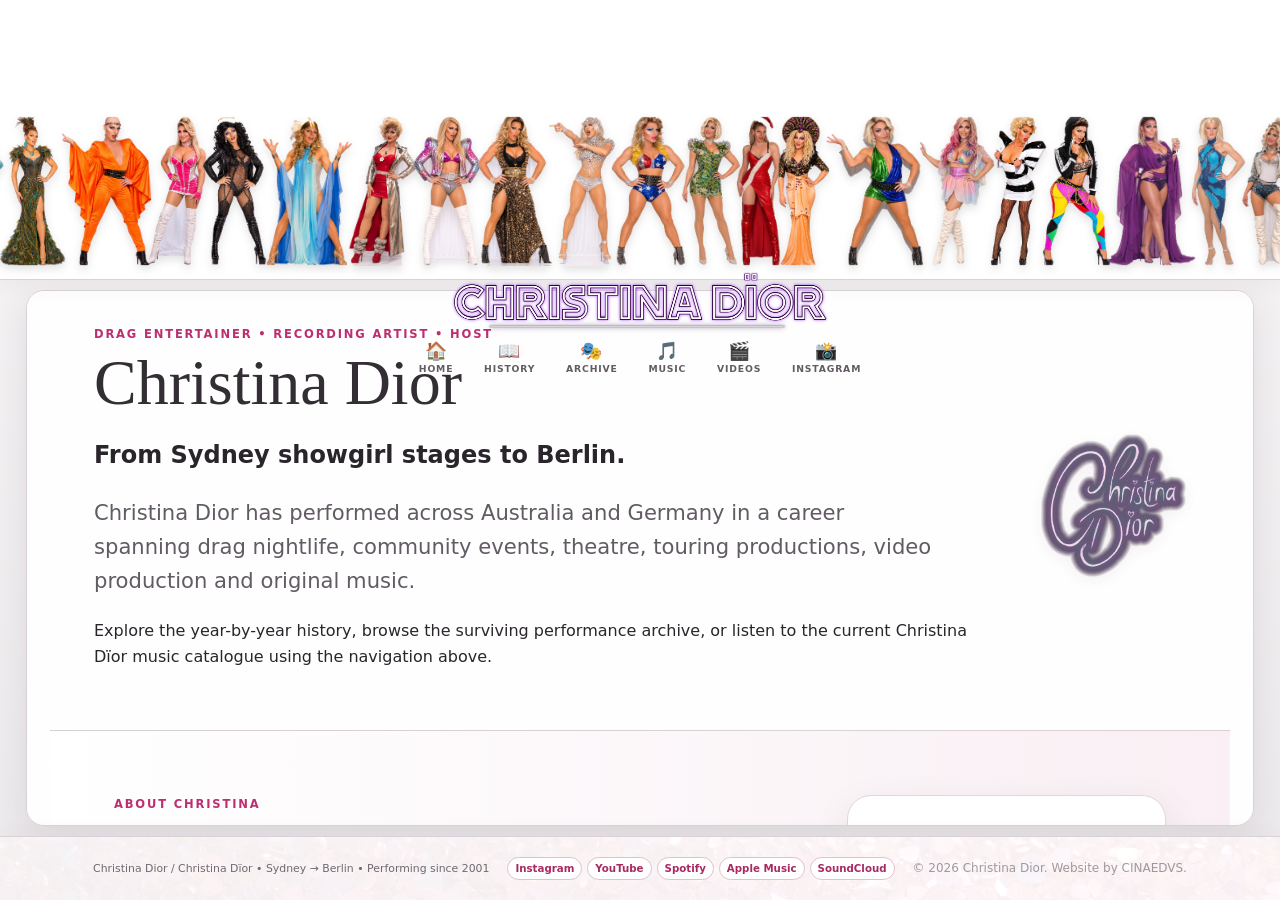
==== index.html @ a5fb3f47 "Add files via upload" ====
<!DOCTYPE html>
<html lang="en"><head><meta charset="utf-8"/><meta content="width=device-width,initial-scale=1" name="viewport"/><title>Home | Christina Dior</title><meta content="Christina Dior — Sydney drag performer, recording artist and host, now based in Berlin." name="description"/><meta content="Home | Christina Dior" property="og:title"/><meta content="Christina Dior — Sydney drag performer, recording artist and host, now based in Berlin." property="og:description"/><meta content="#f6f3f5" name="theme-color"/><link href="assets/css/style.css" rel="stylesheet"/><script defer="" src="assets/js/site.js"></script></head><body><header class="site-header stage-header"><div class="stage-curtain"><div class="lineup-track"><img alt="Christina Dior full-body look 01" class="lineup-person-img" loading="eager" src="assets/img/lineup/christina-22.png"/><img alt="Christina Dior full-body look 02" class="lineup-person-img" loading="eager" src="assets/img/lineup/christina-12.png"/><img alt="Christina Dior full-body look 03" class="lineup-person-img" loading="eager" src="assets/img/lineup/christina-20.png"/><img alt="Christina Dior full-body look 04" class="lineup-person-img" loading="eager" src="assets/img/lineup/christina-28.png"/><img alt="Christina Dior full-body look 05" class="lineup-person-img" loading="eager" src="assets/img/lineup/christina-26.png"/><img alt="Christina Dior full-body look 06" class="lineup-person-img" loading="eager" src="assets/img/lineup/christina-03.png"/><img alt="Christina Dior full-body look 07" class="lineup-person-img" loading="eager" src="assets/img/lineup/christina-30.png"/><img alt="Christina Dior full-body look 08" class="lineup-person-img" loading="eager" src="assets/img/lineup/christina-14.png"/><img alt="Christina Dior full-body look 09" class="lineup-person-img" loading="eager" src="assets/img/lineup/christina-21.png"/><img alt="Christina Dior full-body look 10" class="lineup-person-img" loading="eager" src="assets/img/lineup/christina-08.png"/><img alt="Christina Dior full-body look 11" class="lineup-person-img" loading="eager" src="assets/img/lineup/christina-32.png"/><img alt="Christina Dior full-body look 12" class="lineup-person-img" loading="eager" src="assets/img/lineup/christina-07.png"/><img alt="Christina Dior full-body look 13" class="lineup-person-img" loading="eager" src="assets/img/lineup/christina-17.png"/><img alt="Christina Dior full-body look 14" class="lineup-person-img" loading="eager" src="assets/img/lineup/christina-05.png"/><img alt="Christina Dior full-body look 15" class="lineup-person-img" loading="eager" src="assets/img/lineup/christina-24.png"/><img alt="Christina Dior full-body look 16" class="lineup-person-img" loading="eager" src="assets/img/lineup/christina-27.png"/><img alt="Christina Dior full-body look 17" class="lineup-person-img" loading="eager" src="assets/img/lineup/christina-01.png"/><img alt="Christina Dior full-body look 18" class="lineup-person-img" loading="eager" src="assets/img/lineup/christina-31.png"/><img alt="Christina Dior full-body look 19" class="lineup-person-img" loading="eager" src="assets/img/lineup/christina-25.png"/><img alt="Christina Dior full-body look 20" class="lineup-person-img" loading="eager" src="assets/img/lineup/christina-09.png"/><img alt="Christina Dior full-body look 21" class="lineup-person-img" loading="eager" src="assets/img/lineup/christina-15.png"/><img alt="Christina Dior full-body look 22" class="lineup-person-img" loading="eager" src="assets/img/lineup/christina-29.png"/><img alt="Christina Dior full-body look 23" class="lineup-person-img" loading="eager" src="assets/img/lineup/christina-04.png"/><img alt="Christina Dior full-body look 24" class="lineup-person-img" loading="eager" src="assets/img/lineup/christina-16.png"/><img alt="Christina Dior full-body look 25" class="lineup-person-img" loading="eager" src="assets/img/lineup/christina-23.png"/><img alt="Christina Dior full-body look 26" class="lineup-person-img" loading="eager" src="assets/img/lineup/christina-13.png"/><img alt="Christina Dior full-body look 27" class="lineup-person-img" loading="eager" src="assets/img/lineup/christina-02.png"/><img alt="Christina Dior full-body look 28" class="lineup-person-img" loading="eager" src="assets/img/lineup/christina-06.png"/><img alt="Christina Dior full-body look 29" class="lineup-person-img" loading="eager" src="assets/img/lineup/christina-18.png"/><img alt="Christina Dior full-body look 30" class="lineup-person-img" loading="eager" src="assets/img/lineup/christina-19.png"/><img alt="Christina Dior full-body look 31" class="lineup-person-img" loading="eager" src="assets/img/lineup/christina-10.png"/><img alt="Christina Dior full-body look 32" class="lineup-person-img" loading="eager" src="assets/img/lineup/christina-11.png"/></div><div class="stage-overlay"><a class="brand" href="index.html"><img alt="Christina Dïor" src="assets/img/logo.png"/></a><nav><a href="index.html">Home</a><a href="history.html">History</a><a href="performance.html">Archive</a><a href="music.html">Music</a><a href="videos.html">Videos</a><a href="https://www.instagram.com/misschristinadior/" rel="noopener" target="_blank">Instagram</a></nav></div></div></header><main>

<section class="hero-copy"><div class="home-intro"><p class="eyebrow">Drag entertainer • recording artist • host</p><h1 class="visually-hidden">Christina Dior</h1><h2>From Sydney showgirl stages to Berlin.</h2><p class="lede">Christina Dior has performed across Australia and Germany in a career spanning drag nightlife, community events, theatre, touring productions, video production and original music.</p><p>Explore the year-by-year history, browse the surviving performance archive, or listen to the current Christina Dïor music catalogue using the navigation above.</p></div><img alt="Christina Dior signature" class="signature-side" src="assets/img/signature.png"/></section>

<section class="about-slab"><div><p class="eyebrow">About Christina</p><h2>Performance, glamour and pop.</h2><p>Hailing from Australia, Christina moved to Europe in 2019 and brought her showgirl spirit to Berlin in 2022. Inspired by her drag mothers Tora Hymen and Farren Heit and by performers including Wyness Mongrel-Bitch and Vanity Faire, Christina’s work blends new-millennium drag with classic showgirl glamour.</p><p>Her performances centre on dance and pop, theatrical edits, comedy and celebration — increasingly including original songs written and produced under the Christina Dïor name.</p></div><div class="contact-card"><h3>Contact</h3><p>For performance enquiries, collaborations or archive questions, contact Christina through Instagram.</p><a class="btn" href="https://www.instagram.com/misschristinadior/" target="_blank">Message on Instagram</a></div></section>
</main><footer><div class="footer-signature"><img alt="Christina Dior signature" src="assets/img/signature.png"/></div><p>Christina Dior / Christina Dïor • Sydney → Berlin • Performing since 2001</p><div class="socials"><a href="https://www.instagram.com/misschristinadior/" target="_blank">Instagram</a><a href="https://www.youtube.com/@misschristinadior" target="_blank">YouTube</a><a href="https://open.spotify.com/artist/7vL5UuL1DToOBcyfrEnHmO" target="_blank">Spotify</a><a href="https://music.apple.com/us/artist/christina-d%C3%AFor/1755499898" target="_blank">Apple Music</a><a href="https://soundcloud.com/christina-dior-234378743" target="_blank">SoundCloud</a></div><p class="fine">© 2026 Christina Dior. Website by CINAEDVS.</p></footer></body></html>
---- assets/css/style.css ----
:root{--pink:#e63d88;--pink2:#f7c9dd;--ink:#29252b;--muted:#746e76;--line:#d7d1d6;--silver:#d9d9dc;--paper:#fff;--soft:#f7f4f6;--shadow:0 14px 40px rgba(43,27,38,.09)}*{box-sizing:border-box}html{scroll-behavior:smooth}body{margin:0;color:var(--ink);background:linear-gradient(180deg,#fff 0,#fbf9fa 55%,#f5f2f4 100%);font-family:Inter,ui-sans-serif,system-ui,-apple-system,"Segoe UI",Arial,sans-serif;line-height:1.6}.site-header{position:sticky;top:0;z-index:1000;height:78px;display:flex;align-items:center;padding:8px clamp(18px,4vw,60px);background:rgba(255,255,255,.94);backdrop-filter:blur(14px);border-bottom:1px solid rgba(120,110,118,.2);box-shadow:0 8px 26px rgba(70,50,66,.04)}.brand{display:block;width:min(310px,32vw);margin-right:auto}.brand img{display:block;width:100%;height:58px;object-fit:contain;object-position:left center}.site-header nav{display:flex;gap:6px}.site-header nav a{color:#4d4550;text-decoration:none;font-size:.84rem;text-transform:uppercase;letter-spacing:.08em;padding:10px 12px;border-radius:999px}.site-header nav a:hover{background:#f6eaf0;color:#b21f62}.nav-toggle{display:none;border:0;background:transparent;font-size:1.5rem}main{min-height:70vh}.lineup-hero{background:#f6f3f5;border-bottom:1px solid var(--line);overflow:hidden}.curtain{height:clamp(340px,39vw,560px);position:relative;background:repeating-linear-gradient(90deg,#fff 0,#fff 35px,#f5f3f4 36px,#fcfbfc 70px);box-shadow:inset 0 -65px 80px rgba(184,179,183,.25)}.curtain:after{content:"";position:absolute;left:0;right:0;bottom:0;height:72px;background:linear-gradient(#e9e6e8,#fbfbfb 42%,#d7d4d6 43%,#fafafa 45%,#e4e1e3);border-top:1px solid #c9c5c8}.lineup-track{height:100%;display:flex;align-items:flex-end;justify-content:center;gap:clamp(4px,1vw,15px);padding:20px 2vw 42px;position:relative;z-index:2}.placeholder{border:1.5px dashed #ba9dad;background:linear-gradient(135deg,rgba(255,255,255,.9),rgba(244,233,239,.82));color:#7c6270;display:grid;place-items:center;text-align:center;min-height:180px;padding:20px;border-radius:16px;box-shadow:inset 0 0 0 6px rgba(255,255,255,.38)}.placeholder span{display:block;font-size:.66rem;font-weight:800;letter-spacing:.13em;color:#c63478}.placeholder small{max-width:210px;line-height:1.35}.lineup-person{width:clamp(88px,9vw,148px);height:82%;border-radius:70px 70px 10px 10px;background:rgba(246,239,243,.82);padding:8px}.hero-copy{max-width:1250px;margin:0 auto;padding:clamp(50px,7vw,100px) clamp(24px,5vw,70px);display:grid;grid-template-columns:minmax(0,1.5fr) minmax(220px,.55fr);gap:50px;align-items:center;position:relative}.eyebrow{text-transform:uppercase;letter-spacing:.16em;color:#bd2e70;font-weight:800;font-size:.72rem;margin:0 0 10px}.hero-copy h1,.page-hero h1{font-family:Georgia,"Times New Roman",serif;font-size:clamp(3.2rem,7vw,7rem);line-height:.92;margin:0 0 24px;font-weight:500;color:#332d34}.lede{font-size:clamp(1.05rem,1.7vw,1.32rem);color:#625b64;max-width:850px}.signature-side{width:100%;filter:drop-shadow(0 8px 18px rgba(93,33,73,.12));opacity:.88}.actions{display:flex;flex-wrap:wrap;gap:12px;margin-top:28px}.btn{display:inline-block;background:linear-gradient(135deg,#cf2f73,#ee69a3);color:#fff;text-decoration:none;padding:12px 20px;border-radius:999px;font-weight:800;box-shadow:0 9px 25px rgba(207,47,115,.22)}.btn.secondary{background:#fff;color:#9d285e;border:1px solid #e8b7cd;box-shadow:none}.feature-grid,.release-grid,.video-grid{max-width:1250px;margin:0 auto;padding:0 clamp(24px,5vw,70px) 80px;display:grid;grid-template-columns:repeat(3,1fr);gap:22px}.card,.release-card,.video-card,.album-feature,.archive-note,.contact-card{background:rgba(255,255,255,.86);border:1px solid #ded8dd;border-radius:24px;box-shadow:var(--shadow)}.card{padding:22px}.card h2,.about-slab h2,.archive-section h2,.video-card h2,.album-feature h2{font-family:Georgia,serif;font-weight:500;font-size:2rem;margin:.2em 0}.card a,.text-link,.video-card a{color:#b52b68;font-weight:800;text-decoration:none}.cover,.archive-image{width:100%;aspect-ratio:1/1;object-fit:cover;border-radius:16px;margin:8px 0 12px}.about-slab{max-width:1180px;margin:10px auto 100px;padding:clamp(30px,5vw,65px);display:grid;grid-template-columns:1.5fr .7fr;gap:50px;border-top:1px solid var(--line);border-bottom:1px solid var(--line);background:linear-gradient(90deg,#fff,#f9eff4)}.contact-card{padding:28px;background:#fff}.page-hero{max-width:1250px;margin:0 auto;padding:70px clamp(24px,5vw,70px) 50px;border-bottom:1px solid var(--line)}.archive-note{max-width:1110px;margin:30px auto;padding:22px 28px;color:#625a62;background:#fff}.timeline-year{max-width:1110px;margin:0 auto;display:grid;grid-template-columns:130px 1fr;border-bottom:1px solid var(--line);padding:45px 0}.year-label{font-family:Georgia,serif;font-size:2.3rem;color:#bd2e70;padding-left:15px}.year-content{display:grid;grid-template-columns:1.35fr .65fr;gap:38px;padding-right:15px}.year-content ul{list-style:none;margin:0;padding:0}.year-content li{padding:0 0 20px;margin:0 0 20px;border-bottom:1px dashed #e2dce0}.year-content li:last-child{border:0}.year-content strong{display:block;font-size:1.05rem}.year-content span{color:#635d64}.timeline-media{margin:0;align-self:start}.timeline-media img,.poster-card img,.gallery-item img{width:100%;display:block;object-fit:cover;border-radius:16px}.timeline-media img{max-height:390px;object-fit:contain;background:#f6f2f4}.timeline-media figcaption,.gallery-item figcaption{font-size:.78rem;color:#746d74;margin-top:7px}.archive-section{max-width:1250px;margin:0 auto;padding:45px clamp(24px,5vw,70px)}.section-heading{display:flex;justify-content:space-between;gap:20px;align-items:end;margin-bottom:22px}.search{min-width:300px;border:1px solid #d7c8d0;border-radius:999px;padding:12px 16px;font:inherit;background:#fff}.chip-row{display:flex;flex-wrap:wrap;gap:7px;margin-top:12px}.chip-row span{padding:6px 10px;background:#f7e8ef;border:1px solid #e7c7d6;border-radius:999px;font-size:.8rem}.song-list{border-top:1px solid var(--line)}.song-item{border-bottom:1px solid var(--line)}.song-item summary{cursor:pointer;list-style:none;display:flex;justify-content:space-between;padding:16px 8px}.song-item summary::-webkit-details-marker{display:none}.song-item summary strong{display:block}.song-item summary small{display:block;color:#847983}.song-detail{padding:0 8px 20px;color:#605861}.mini-placeholder{border:1px dashed #d9adbf;border-radius:10px;padding:10px 12px;color:#99647c;background:#fff7fa;font-size:.85rem}.poster-grid{display:grid;grid-template-columns:repeat(4,1fr);gap:16px}.poster-card{background:#fff;border:1px solid var(--line);border-radius:18px;overflow:hidden;box-shadow:0 6px 22px rgba(60,40,54,.06)}.poster-card img{aspect-ratio:3/4;object-fit:cover;border-radius:0;background:#eee}.poster-card div{padding:12px}.poster-card strong,.poster-card small{display:block}.poster-card small{color:#756d75}.muted{color:#807780}.socials{display:flex;flex-wrap:wrap;gap:8px}.socials a{color:#a92963;text-decoration:none;border:1px solid #e2bfd0;background:#fff;padding:7px 11px;border-radius:999px;font-weight:700}.socials.large{margin-top:25px}.album-feature{max-width:1110px;margin:35px auto 55px;padding:24px;display:grid;grid-template-columns:320px 1fr;gap:35px;align-items:center}.album-feature img{width:100%;border-radius:18px}.release-grid{grid-template-columns:repeat(4,1fr)}.release-card{overflow:hidden}.release-card>img,.release-card>.placeholder{width:100%;aspect-ratio:1/1;border-radius:0;object-fit:cover;min-height:0}.release-card div:last-child{padding:15px}.release-card h3{margin:.2em 0 .5em;font-size:1.08rem}.feature-video{max-width:1110px;margin:35px auto 55px;padding:24px;display:grid;grid-template-columns:1.4fr .6fr;gap:35px;align-items:center}.video-frame{aspect-ratio:16/9}.video-frame iframe{width:100%;height:100%;border:0;border-radius:18px}.video-grid{grid-template-columns:repeat(2,1fr)}.video-card{overflow:hidden}.video-card .placeholder{border-radius:0;min-height:260px}.video-card>div:last-child{padding:22px}.filter-row{max-width:1110px;margin:35px auto 20px;display:flex;gap:8px;flex-wrap:wrap;padding:0 20px}.filter-row button{border:1px solid #dbced5;background:#fff;padding:8px 12px;border-radius:999px}.filter-row .active{background:#cf3879;color:#fff;border-color:#cf3879}.gallery-grid{max-width:1250px;margin:0 auto 80px;padding:0 clamp(24px,5vw,70px);columns:4 250px;column-gap:16px}.gallery-item{break-inside:avoid;margin:0 0 16px;border-radius:18px;overflow:hidden;background:#fff;border:1px solid var(--line);padding:8px;min-height:0}.gallery-item.placeholder{min-height:220px;display:inline-grid;width:100%}footer{position:relative;margin-top:60px;padding:70px 30px 35px;text-align:center;background:linear-gradient(180deg,#f8f1f5,#eee9ed);border-top:1px solid #dad2d7;overflow:hidden}footer:before{content:"";position:absolute;inset:0;background:url('../img/glitter.jpg') center/cover;opacity:.07}.footer-signature{position:relative;z-index:2}.footer-signature img{width:min(360px,70vw)}footer p,footer .socials{position:relative;z-index:2;justify-content:center}.fine{font-size:.75rem;color:#827982}.archive-image{object-position:center top}
@media(max-width:900px){.site-header{height:auto;min-height:70px;flex-wrap:wrap}.brand{width:260px}.nav-toggle{display:block}.site-header nav{display:none;flex-basis:100%;flex-direction:column;padding:8px 0 12px}.site-header.open nav{display:flex}.site-header nav a{padding:8px}.lineup-track{justify-content:flex-start;width:max-content}.lineup-person{width:110px}.hero-copy,.about-slab,.year-content,.album-feature,.feature-video{grid-template-columns:1fr}.signature-side{width:260px}.feature-grid,.release-grid{grid-template-columns:repeat(2,1fr)}.timeline-year{grid-template-columns:1fr;padding:34px 20px}.year-label{padding:0 0 18px}.year-content{padding:0}.poster-grid{grid-template-columns:repeat(2,1fr)}.section-heading{align-items:stretch;flex-direction:column}.search{min-width:0;width:100%}}
@media(max-width:600px){.brand{width:220px}.feature-grid,.release-grid,.video-grid{grid-template-columns:1fr}.poster-grid{grid-template-columns:1fr 1fr}.lineup-person{width:95px}.curtain{height:380px}.hero-copy h1,.page-hero h1{font-size:3.2rem}.gallery-grid{columns:2 140px}.poster-card div{padding:8px}.poster-card strong{font-size:.8rem}.poster-card small{font-size:.7rem}}

/* Full-body Christina lineup */
.lineup-hero{position:relative;overflow:hidden}
.lineup-track{width:max-content;min-width:100%;justify-content:flex-start;gap:0;padding:12px 28px 38px;will-change:transform;animation:christina-lineup-drift 110s linear infinite alternate}
.lineup-person-img{display:block;height:96%;width:auto;max-width:none;object-fit:contain;object-position:center bottom;margin-left:-18px;filter:drop-shadow(0 10px 9px rgba(48,34,43,.16));user-select:none;-webkit-user-drag:none}
.lineup-person-img:first-child{margin-left:0}
.lineup-track:hover{animation-play-state:paused}
@keyframes christina-lineup-drift{from{transform:translateX(0)}to{transform:translateX(calc(-100% + 100vw))}}
@media(max-width:900px){.lineup-hero{overflow-x:auto;scrollbar-width:thin}.lineup-track{animation:none;padding-left:16px;padding-right:16px}.lineup-person-img{height:94%;margin-left:-12px}}

/* ===== Compact framed layout — Nov 2026 revision ===== */
html,body{height:100%}
body{min-height:100vh;overflow:hidden;display:flex;flex-direction:column;background:linear-gradient(180deg,#f7f5f6 0,#ece9ec 100%)}
.site-header{position:relative;top:auto;z-index:1000;height:auto;min-height:128px;flex:0 0 auto;display:flex;flex-direction:column;justify-content:center;align-items:center;padding:10px 18px 8px;background:rgba(255,255,255,.97);border-bottom:1px solid #d8d2d6;box-shadow:0 5px 20px rgba(65,45,58,.05)}
.brand{display:block;width:min(500px,58vw);margin:0 auto 5px}
.brand img{width:100%;height:64px;object-fit:contain;object-position:center}
.site-header nav{display:flex;justify-content:center;align-items:flex-start;gap:clamp(13px,2.4vw,34px);width:100%;margin:0 auto}
.site-header nav a{position:relative;display:flex;flex-direction:column;align-items:center;gap:1px;padding:0;color:#625b63;background:transparent!important;border-radius:0;text-decoration:none;font-size:.58rem;line-height:1.05;text-transform:uppercase;letter-spacing:.09em;font-weight:700;white-space:nowrap}
.site-header nav a::before{font-size:1.12rem;line-height:1.25;filter:saturate(.82)}
.site-header nav a:nth-child(1)::before{content:"🏠"}.site-header nav a:nth-child(2)::before{content:"📖"}.site-header nav a:nth-child(3)::before{content:"🎭"}.site-header nav a:nth-child(4)::before{content:"🎵"}.site-header nav a:nth-child(5)::before{content:"🎬"}.site-header nav a:nth-child(6)::before{content:"📸"}
.site-header nav a:hover{color:#ba2e6f}
.nav-toggle{display:none!important}

main{min-height:0;flex:1 1 auto;overflow-y:auto;overflow-x:hidden;width:min(1500px,96vw);margin:10px auto;background:rgba(255,255,255,.96);border:1px solid #d8d3d7;border-radius:18px;box-shadow:0 9px 32px rgba(61,43,55,.10);scrollbar-color:#d99ab8 #f4eff2;scrollbar-width:thin}
main::-webkit-scrollbar{width:9px}main::-webkit-scrollbar-track{background:#f4eff2;border-radius:9px}main::-webkit-scrollbar-thumb{background:#d99ab8;border-radius:9px}

/* Three-slice curtain: fixed edges, repeatable middle. */
.lineup-hero{height:182px;min-height:182px;background:#faf8f9;border-bottom:1px solid #d8d3d7;overflow:hidden}
.curtain{height:182px;position:relative;background:url('../img/curtain-middle.jpg') repeat-x center top;background-size:auto 100%;box-shadow:none;overflow:hidden}
.curtain::before,.curtain::after{content:"";position:absolute;top:0;bottom:0;width:26%;max-width:390px;min-width:180px;z-index:1;pointer-events:none;background-repeat:no-repeat;background-size:100% 100%}
.curtain::before{left:0;background-image:url('../img/curtain-left.jpg');background-position:left top}
.curtain::after{right:0;background-image:url('../img/curtain-right.jpg');background-position:right top}
.lineup-track{height:100%;width:max-content;min-width:100%;display:flex;align-items:flex-end;justify-content:flex-start;gap:1px;padding:4px 22px 5px;position:relative;z-index:2;animation:christina-lineup-drift 125s linear infinite alternate}
.lineup-person-img{display:block;height:150px;width:auto;max-width:none;object-fit:contain;object-position:center bottom;margin-left:-6px;filter:drop-shadow(0 4px 4px rgba(48,34,43,.14));user-select:none;-webkit-user-drag:none}
.lineup-person-img:first-child{margin-left:0}
.lineup-track:hover{animation-play-state:paused}
@keyframes christina-lineup-drift{from{transform:translateX(0)}to{transform:translateX(calc(-100% + 100vw - 80px))}}

/* Content is deliberately compact inside the single scrolling panel. */
.hero-copy{max-width:1220px;padding:34px clamp(24px,5vw,65px);grid-template-columns:minmax(0,1.6fr) minmax(180px,.45fr);gap:34px}
.hero-copy h1,.page-hero h1{font-size:clamp(2.8rem,5vw,5.4rem)}
.page-hero{padding:40px clamp(24px,5vw,65px) 30px}
.feature-grid,.release-grid,.video-grid{padding-bottom:45px}
.about-slab{margin-bottom:45px}

footer{flex:0 0 auto;min-height:64px;width:100%;margin:0;padding:7px clamp(16px,3vw,40px);display:flex;align-items:center;justify-content:center;gap:18px;flex-wrap:wrap;background:#fff;border-top:1px solid #d8d2d6;box-shadow:0 -4px 18px rgba(65,45,58,.04);font-size:.68rem;line-height:1.2;color:#6f6870}
footer .footer-signature{display:none}footer p{margin:0}.socials{gap:5px}.socials a{padding:4px 7px;font-size:.64rem}.fine{opacity:.75}

@media(max-width:900px){
  .site-header{min-height:112px;padding-top:8px}.brand{width:min(410px,76vw)}.brand img{height:54px}.site-header nav{gap:clamp(8px,2.5vw,18px);overflow-x:auto;justify-content:flex-start;padding:0 8px 3px}.site-header nav a{font-size:.52rem;min-width:50px}.site-header nav a::before{font-size:1rem}
  main{width:96vw;margin:7px auto;border-radius:14px}.lineup-hero,.curtain{height:156px;min-height:156px}.lineup-person-img{height:128px;margin-left:-5px}.lineup-track{animation:none;overflow:visible;padding-left:10px;padding-right:10px}
  footer{min-height:56px;gap:8px;padding:5px 10px}.socials a{font-size:.58rem;padding:3px 5px}
}
@media(max-width:600px){
  .site-header{min-height:105px}.brand{width:82vw}.brand img{height:50px}.site-header nav{gap:7px}.site-header nav a{font-size:.47rem;letter-spacing:.04em;min-width:47px}
  .lineup-hero,.curtain{height:142px;min-height:142px}.lineup-person-img{height:116px}
  .hero-copy{padding:28px 20px}.hero-copy h1,.page-hero h1{font-size:2.7rem}
  footer>p:first-of-type{display:none}.fine{font-size:.56rem}
}


/* ===== Feedback revision: compact signature, accordion history, real YouTube index ===== */
.signature-side{width:145px!important;max-width:145px!important;justify-self:end;align-self:center;opacity:.72;filter:drop-shadow(0 4px 8px rgba(93,33,73,.10))}
.hero-copy{grid-template-columns:minmax(0,1fr) 155px!important}
.compact-hero{padding-top:28px!important;padding-bottom:24px!important}
.compact-hero h1{font-size:clamp(2.5rem,4vw,4.4rem)!important;margin-bottom:12px!important}
.compact-hero .lede{font-size:1rem!important;max-width:900px}

.history-accordion{max-width:1120px;margin:18px auto 48px;padding:0 22px}
.history-year{border:1px solid #d9d3d7;border-radius:12px;background:#fff;margin:8px 0;overflow:hidden;box-shadow:0 3px 12px rgba(55,38,49,.045)}
.history-year summary{list-style:none;cursor:pointer;display:flex;align-items:baseline;gap:18px;padding:13px 18px;background:linear-gradient(90deg,#fff,#fbf6f9);border-left:3px solid #d33c7c}
.history-year summary::-webkit-details-marker{display:none}.history-year summary:after{content:"＋";margin-left:auto;color:#c33473;font-size:1rem}.history-year[open] summary:after{content:"−"}
.history-year summary span{font:500 1.55rem/1 Georgia,"Times New Roman",serif;color:#b32968;min-width:88px}.history-year summary small{font-size:.76rem;color:#7b737a;text-transform:uppercase;letter-spacing:.08em}
.history-body{display:grid;grid-template-columns:minmax(0,1fr) 230px;gap:24px;padding:18px 20px 22px;border-top:1px solid #eee8ec}.history-body p{margin:0 0 10px}.history-body p:last-child{margin-bottom:0}.history-image{width:100%;max-height:220px;object-fit:contain;border-radius:10px;background:#f8f5f7}.history-image img{width:100%;max-height:190px;object-fit:contain;border-radius:9px}.history-image figcaption{font-size:.68rem;color:#807780;margin-top:4px}.history-body .placeholder{min-height:145px}.video-mini{aspect-ratio:16/9;width:100%}.video-mini iframe{width:100%;height:100%;border:0;border-radius:10px}

.youtube-feed{max-width:1080px;margin:22px auto;padding:0 24px;display:grid;grid-template-columns:minmax(0,1.5fr) minmax(220px,.5fr);gap:24px;align-items:center}.yt-player{aspect-ratio:16/9}.yt-player iframe{width:100%;height:100%;border:0;border-radius:12px}.yt-feed-copy h2,.video-credit h2{font:500 1.8rem/1.1 Georgia,"Times New Roman",serif;margin:.2em 0 .5em}
.yt-sections{max-width:1080px;margin:20px auto 50px;padding:0 24px}.yt-section{border-top:1px solid #ddd6da}.yt-section:last-child{border-bottom:1px solid #ddd6da}.yt-section summary{cursor:pointer;list-style:none;padding:12px 4px;font-weight:800;color:#4e474e}.yt-section summary::-webkit-details-marker{display:none}.yt-section summary small{font-weight:500;color:#8a8188;margin-left:8px}.yt-list{display:grid;grid-template-columns:repeat(2,minmax(0,1fr));gap:4px 16px;padding:0 4px 14px}.yt-item{display:flex;align-items:center;gap:8px;text-decoration:none;color:#5d555c;padding:7px 8px;border-radius:8px;font-size:.82rem;background:#fbf8fa}.yt-item:hover{background:#f5e7ee;color:#a82c61}.yt-item span{color:#d03176;font-size:.65rem}.yt-item b{font-weight:600}.video-credit{max-width:1080px;margin:0 auto 48px;padding:20px 24px;display:grid;grid-template-columns:300px 1fr;gap:24px;align-items:center;border-top:1px solid #ddd6da}
.redirect-card{min-height:100vh;display:grid;place-content:center;text-align:center;padding:30px;background:#faf7f9}.redirect-card h1{font-family:Georgia,serif;font-weight:500}

@media(max-width:800px){.signature-side{width:110px!important}.hero-copy{grid-template-columns:1fr!important}.signature-side{justify-self:start}.history-body,.youtube-feed,.video-credit{grid-template-columns:1fr}.history-image{max-width:330px}.yt-list{grid-template-columns:1fr}.history-year summary{gap:10px}.history-year summary span{min-width:70px;font-size:1.35rem}.history-year summary small{font-size:.68rem}}
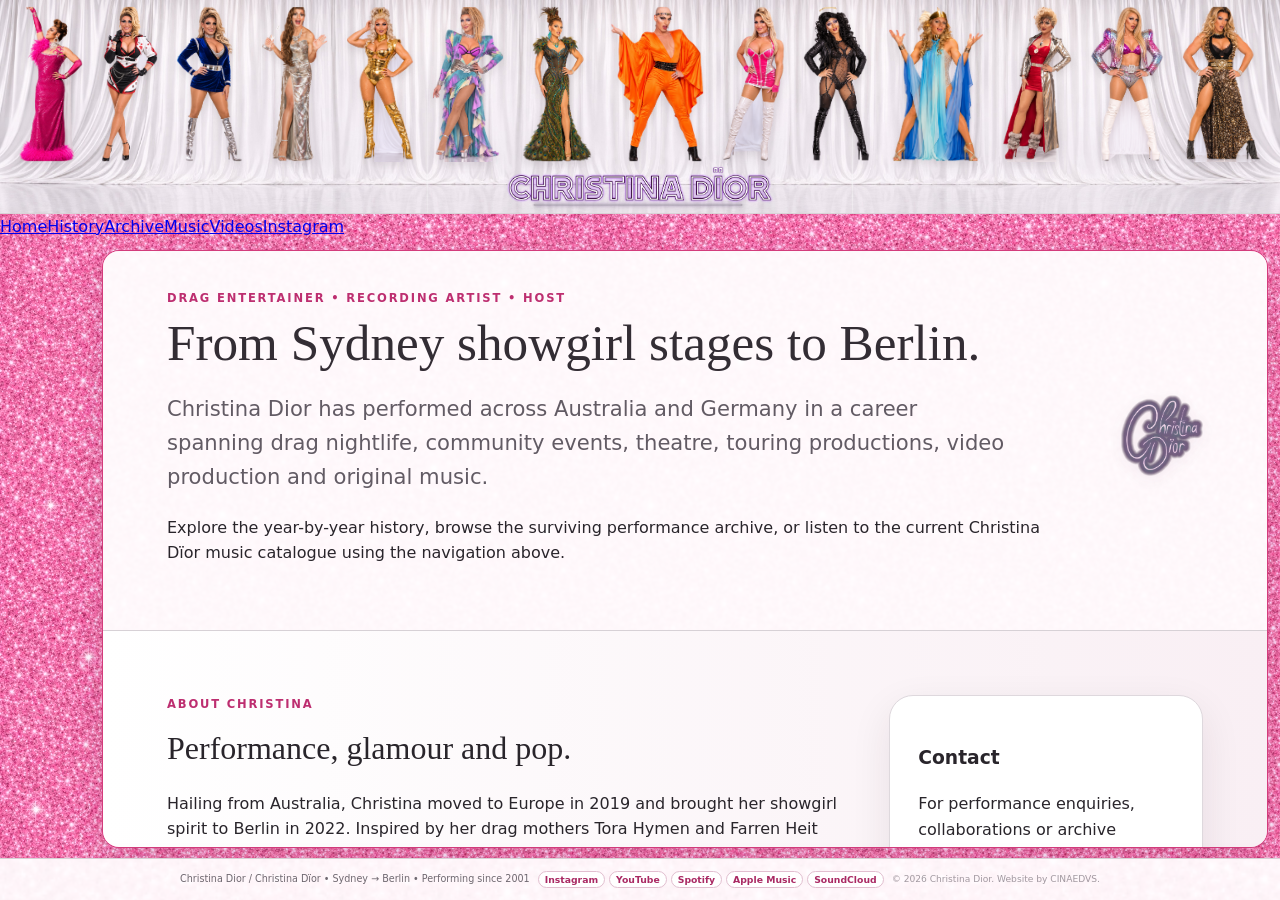
==== commit 2b148bed: "Add files via upload" ====
--- a/index.html
+++ b/index.html
@@ -1,5 +1,5 @@
 <!DOCTYPE html>
-<html lang="en"><head><meta charset="utf-8"/><meta content="width=device-width,initial-scale=1" name="viewport"/><title>Home | Christina Dior</title><meta content="Christina Dior — Sydney drag performer, recording artist and host, now based in Berlin." name="description"/><meta content="Home | Christina Dior" property="og:title"/><meta content="Christina Dior — Sydney drag performer, recording artist and host, now based in Berlin." property="og:description"/><meta content="#f6f3f5" name="theme-color"/><link href="assets/css/style.css" rel="stylesheet"/><script defer="" src="assets/js/site.js"></script></head><body><header class="site-header stage-header"><div class="stage-curtain"><div class="lineup-track"><img alt="Christina Dior full-body look 01" class="lineup-person-img" loading="eager" src="assets/img/lineup/christina-22.png"/><img alt="Christina Dior full-body look 02" class="lineup-person-img" loading="eager" src="assets/img/lineup/christina-12.png"/><img alt="Christina Dior full-body look 03" class="lineup-person-img" loading="eager" src="assets/img/lineup/christina-20.png"/><img alt="Christina Dior full-body look 04" class="lineup-person-img" loading="eager" src="assets/img/lineup/christina-28.png"/><img alt="Christina Dior full-body look 05" class="lineup-person-img" loading="eager" src="assets/img/lineup/christina-26.png"/><img alt="Christina Dior full-body look 06" class="lineup-person-img" loading="eager" src="assets/img/lineup/christina-03.png"/><img alt="Christina Dior full-body look 07" class="lineup-person-img" loading="eager" src="assets/img/lineup/christina-30.png"/><img alt="Christina Dior full-body look 08" class="lineup-person-img" loading="eager" src="assets/img/lineup/christina-14.png"/><img alt="Christina Dior full-body look 09" class="lineup-person-img" loading="eager" src="assets/img/lineup/christina-21.png"/><img alt="Christina Dior full-body look 10" class="lineup-person-img" loading="eager" src="assets/img/lineup/christina-08.png"/><img alt="Christina Dior full-body look 11" class="lineup-person-img" loading="eager" src="assets/img/lineup/christina-32.png"/><img alt="Christina Dior full-body look 12" class="lineup-person-img" loading="eager" src="assets/img/lineup/christina-07.png"/><img alt="Christina Dior full-body look 13" class="lineup-person-img" loading="eager" src="assets/img/lineup/christina-17.png"/><img alt="Christina Dior full-body look 14" class="lineup-person-img" loading="eager" src="assets/img/lineup/christina-05.png"/><img alt="Christina Dior full-body look 15" class="lineup-person-img" loading="eager" src="assets/img/lineup/christina-24.png"/><img alt="Christina Dior full-body look 16" class="lineup-person-img" loading="eager" src="assets/img/lineup/christina-27.png"/><img alt="Christina Dior full-body look 17" class="lineup-person-img" loading="eager" src="assets/img/lineup/christina-01.png"/><img alt="Christina Dior full-body look 18" class="lineup-person-img" loading="eager" src="assets/img/lineup/christina-31.png"/><img alt="Christina Dior full-body look 19" class="lineup-person-img" loading="eager" src="assets/img/lineup/christina-25.png"/><img alt="Christina Dior full-body look 20" class="lineup-person-img" loading="eager" src="assets/img/lineup/christina-09.png"/><img alt="Christina Dior full-body look 21" class="lineup-person-img" loading="eager" src="assets/img/lineup/christina-15.png"/><img alt="Christina Dior full-body look 22" class="lineup-person-img" loading="eager" src="assets/img/lineup/christina-29.png"/><img alt="Christina Dior full-body look 23" class="lineup-person-img" loading="eager" src="assets/img/lineup/christina-04.png"/><img alt="Christina Dior full-body look 24" class="lineup-person-img" loading="eager" src="assets/img/lineup/christina-16.png"/><img alt="Christina Dior full-body look 25" class="lineup-person-img" loading="eager" src="assets/img/lineup/christina-23.png"/><img alt="Christina Dior full-body look 26" class="lineup-person-img" loading="eager" src="assets/img/lineup/christina-13.png"/><img alt="Christina Dior full-body look 27" class="lineup-person-img" loading="eager" src="assets/img/lineup/christina-02.png"/><img alt="Christina Dior full-body look 28" class="lineup-person-img" loading="eager" src="assets/img/lineup/christina-06.png"/><img alt="Christina Dior full-body look 29" class="lineup-person-img" loading="eager" src="assets/img/lineup/christina-18.png"/><img alt="Christina Dior full-body look 30" class="lineup-person-img" loading="eager" src="assets/img/lineup/christina-19.png"/><img alt="Christina Dior full-body look 31" class="lineup-person-img" loading="eager" src="assets/img/lineup/christina-10.png"/><img alt="Christina Dior full-body look 32" class="lineup-person-img" loading="eager" src="assets/img/lineup/christina-11.png"/></div><div class="stage-overlay"><a class="brand" href="index.html"><img alt="Christina Dïor" src="assets/img/logo.png"/></a><nav><a href="index.html">Home</a><a href="history.html">History</a><a href="performance.html">Archive</a><a href="music.html">Music</a><a href="videos.html">Videos</a><a href="https://www.instagram.com/misschristinadior/" rel="noopener" target="_blank">Instagram</a></nav></div></div></header><main>
+<html lang="en"><head><meta charset="utf-8"/><meta content="width=device-width,initial-scale=1" name="viewport"/><title>Home | Christina Dior</title><meta content="Christina Dior — Sydney drag performer, recording artist and host, now based in Berlin." name="description"/><meta content="Home | Christina Dior" property="og:title"/><meta content="Christina Dior — Sydney drag performer, recording artist and host, now based in Berlin." property="og:description"/><meta content="#f6f3f5" name="theme-color"/><link href="assets/css/style.css" rel="stylesheet"/><script defer="" src="assets/js/site.js"></script></head><body><header class="site-header stage-header"><div class="stage-curtain"><div class="lineup-track"><img alt="Christina Dior full-body look 01" class="lineup-person-img" loading="eager" src="assets/img/lineup/christina-22.png"/><img alt="Christina Dior full-body look 02" class="lineup-person-img" loading="eager" src="assets/img/lineup/christina-12.png"/><img alt="Christina Dior full-body look 03" class="lineup-person-img" loading="eager" src="assets/img/lineup/christina-20.png"/><img alt="Christina Dior full-body look 04" class="lineup-person-img" loading="eager" src="assets/img/lineup/christina-28.png"/><img alt="Christina Dior full-body look 05" class="lineup-person-img" loading="eager" src="assets/img/lineup/christina-26.png"/><img alt="Christina Dior full-body look 06" class="lineup-person-img" loading="eager" src="assets/img/lineup/christina-03.png"/><img alt="Christina Dior full-body look 07" class="lineup-person-img" loading="eager" src="assets/img/lineup/christina-30.png"/><img alt="Christina Dior full-body look 08" class="lineup-person-img" loading="eager" src="assets/img/lineup/christina-14.png"/><img alt="Christina Dior full-body look 09" class="lineup-person-img" loading="eager" src="assets/img/lineup/christina-21.png"/><img alt="Christina Dior full-body look 10" class="lineup-person-img" loading="eager" src="assets/img/lineup/christina-08.png"/><img alt="Christina Dior full-body look 11" class="lineup-person-img" loading="eager" src="assets/img/lineup/christina-32.png"/><img alt="Christina Dior full-body look 12" class="lineup-person-img" loading="eager" src="assets/img/lineup/christina-07.png"/><img alt="Christina Dior full-body look 13" class="lineup-person-img" loading="eager" src="assets/img/lineup/christina-17.png"/><img alt="Christina Dior full-body look 14" class="lineup-person-img" loading="eager" src="assets/img/lineup/christina-05.png"/><img alt="Christina Dior full-body look 15" class="lineup-person-img" loading="eager" src="assets/img/lineup/christina-24.png"/><img alt="Christina Dior full-body look 16" class="lineup-person-img" loading="eager" src="assets/img/lineup/christina-27.png"/><img alt="Christina Dior full-body look 17" class="lineup-person-img" loading="eager" src="assets/img/lineup/christina-01.png"/><img alt="Christina Dior full-body look 18" class="lineup-person-img" loading="eager" src="assets/img/lineup/christina-31.png"/><img alt="Christina Dior full-body look 19" class="lineup-person-img" loading="eager" src="assets/img/lineup/christina-25.png"/><img alt="Christina Dior full-body look 20" class="lineup-person-img" loading="eager" src="assets/img/lineup/christina-09.png"/><img alt="Christina Dior full-body look 21" class="lineup-person-img" loading="eager" src="assets/img/lineup/christina-15.png"/><img alt="Christina Dior full-body look 22" class="lineup-person-img" loading="eager" src="assets/img/lineup/christina-29.png"/><img alt="Christina Dior full-body look 23" class="lineup-person-img" loading="eager" src="assets/img/lineup/christina-04.png"/><img alt="Christina Dior full-body look 24" class="lineup-person-img" loading="eager" src="assets/img/lineup/christina-16.png"/><img alt="Christina Dior full-body look 25" class="lineup-person-img" loading="eager" src="assets/img/lineup/christina-23.png"/><img alt="Christina Dior full-body look 26" class="lineup-person-img" loading="eager" src="assets/img/lineup/christina-13.png"/><img alt="Christina Dior full-body look 27" class="lineup-person-img" loading="eager" src="assets/img/lineup/christina-02.png"/><img alt="Christina Dior full-body look 28" class="lineup-person-img" loading="eager" src="assets/img/lineup/christina-06.png"/><img alt="Christina Dior full-body look 29" class="lineup-person-img" loading="eager" src="assets/img/lineup/christina-18.png"/><img alt="Christina Dior full-body look 30" class="lineup-person-img" loading="eager" src="assets/img/lineup/christina-19.png"/><img alt="Christina Dior full-body look 31" class="lineup-person-img" loading="eager" src="assets/img/lineup/christina-10.png"/><img alt="Christina Dior full-body look 32" class="lineup-person-img" loading="eager" src="assets/img/lineup/christina-11.png"/></div><a class="brand" href="index.html"><img alt="Christina Dïor" src="assets/img/logo.png"/></a></div></header><nav class="side-nav"><a href="index.html">Home</a><a href="history.html">History</a><a href="performance.html">Archive</a><a href="music.html">Music</a><a href="videos.html">Videos</a><a href="https://www.instagram.com/misschristinadior/" rel="noopener" target="_blank">Instagram</a></nav><main>
 
 <section class="hero-copy"><div class="home-intro"><p class="eyebrow">Drag entertainer • recording artist • host</p><h1 class="visually-hidden">Christina Dior</h1><h2>From Sydney showgirl stages to Berlin.</h2><p class="lede">Christina Dior has performed across Australia and Germany in a career spanning drag nightlife, community events, theatre, touring productions, video production and original music.</p><p>Explore the year-by-year history, browse the surviving performance archive, or listen to the current Christina Dïor music catalogue using the navigation above.</p></div><img alt="Christina Dior signature" class="signature-side" src="assets/img/signature.png"/></section>
 
--- a/assets/css/style.css
+++ b/assets/css/style.css
@@ -82,3 +82,486 @@
 .redirect-card{min-height:100vh;display:grid;place-content:center;text-align:center;padding:30px;background:#faf7f9}.redirect-card h1{font-family:Georgia,serif;font-weight:500}
 
 @media(max-width:800px){.signature-side{width:110px!important}.hero-copy{grid-template-columns:1fr!important}.signature-side{justify-self:start}.history-body,.youtube-feed,.video-credit{grid-template-columns:1fr}.history-image{max-width:330px}.yt-list{grid-template-columns:1fr}.history-year summary{gap:10px}.history-year summary span{min-width:70px;font-size:1.35rem}.history-year summary small{font-size:.68rem}}
+
+/* ===== Nov 8 feedback patch ===== */
+.visually-hidden{position:absolute!important;width:1px!important;height:1px!important;padding:0!important;margin:-1px!important;overflow:hidden!important;clip:rect(0,0,0,0)!important;white-space:nowrap!important;border:0!important}
+
+/* One fixed stage panel: three-piece curtain + lineup + logo/nav. */
+.stage-header{height:248px!important;min-height:248px!important;padding:0!important;display:block!important;background:#fff!important;border-bottom:1px solid #d8d2d6!important;overflow:hidden!important;position:relative!important}
+.stage-curtain{position:relative;width:100%;height:100%;overflow:hidden;background-color:#faf9fa;
+background-image:url('../img/curtain-left.jpg'),url('../img/curtain-right.jpg'),url('../img/curtain-middle.jpg');
+background-position:left top,right top,left top;
+background-size:auto 100%,auto 100%,auto 100%;
+background-repeat:no-repeat,no-repeat,repeat-x}
+.stage-header .lineup-track{position:absolute;inset:0;z-index:1;height:100%;display:flex;align-items:flex-end;gap:15px;padding:26px 30px 67px;width:max-content;min-width:100%;animation:christina-lineup-drift 130s linear infinite alternate}
+.stage-header .lineup-person-img{height:150px;width:auto;max-width:none;margin:0!important;object-fit:contain;object-position:center bottom;filter:drop-shadow(0 3px 4px rgba(48,34,43,.12))}
+.stage-header .brand{position:absolute!important;z-index:5;left:50%;bottom:31px;transform:translateX(-50%);width:min(350px,45vw)!important;margin:0!important}
+.stage-header .brand img{height:48px!important;width:100%;object-fit:contain;object-position:center}
+.stage-header nav{position:absolute!important;z-index:6;left:50%;bottom:6px;transform:translateX(-50%);display:flex!important;justify-content:center!important;align-items:flex-start!important;gap:clamp(13px,2.2vw,28px)!important;width:auto!important;margin:0!important;padding:0!important;overflow:visible!important}
+.stage-header nav a{font-size:.50rem!important;min-width:46px!important;padding:0!important;gap:0!important;text-shadow:0 1px 4px rgba(255,255,255,.95)}
+.stage-header nav a::before{font-size:.95rem!important;line-height:1.12!important}
+@keyframes christina-lineup-drift{from{transform:translateX(0)}to{transform:translateX(calc(-100% + 100vw - 40px))}}
+
+/* Remove the old separate curtain block if an older page still contains it. */
+.lineup-hero{display:none!important}
+
+/* Home: no duplicate navigation cards. */
+.home-intro h2{font:500 clamp(2rem,4vw,4rem)/1.02 Georgia,"Times New Roman",serif;margin:.15em 0 .45em;color:#332d34}
+.hero-copy{grid-template-columns:minmax(0,1fr) 95px!important;padding-top:38px!important;padding-bottom:38px!important}
+.signature-side{width:82px!important;max-width:82px!important;opacity:.68!important}
+.actions,.feature-grid{display:none!important}
+
+/* Year-by-year accordion. */
+.history-accordion{max-width:1120px;margin:18px auto 38px;padding:0 22px}
+.history-year{margin:7px 0}
+.history-year summary span{min-width:82px}
+.history-body{grid-template-columns:1fr!important;gap:18px!important}
+.history-body.has-visual{grid-template-columns:minmax(0,1fr) 270px!important}
+.history-copy p{margin-top:0}
+.history-placeholder{font-style:italic;color:#8b8289}
+.year-references{display:flex;flex-wrap:wrap;gap:7px;margin-top:14px;padding-top:12px;border-top:1px dashed #e2dce0}
+.year-references>span{font-size:.68rem;text-transform:uppercase;letter-spacing:.1em;color:#8b7e86;font-weight:800;width:100%}
+.year-references a{font-size:.76rem;text-decoration:none;color:#a72c62;border:1px solid #e5c4d3;border-radius:999px;padding:5px 9px;background:#fff}
+.history-feature-stack{display:grid;gap:10px}
+.award-badge{display:grid;grid-template-columns:auto 1fr;gap:2px 10px;align-items:center;text-decoration:none;color:#51474e;border:1px solid #dfc4d0;border-radius:13px;padding:13px;background:linear-gradient(135deg,#fff,#fbf0f5)}
+.award-badge>span{font-size:1.8rem;grid-row:1/3}.award-badge strong{font-family:Georgia,serif;color:#a92760}.award-badge small{color:#827680}
+.press-clipping{display:flex;flex-direction:column;gap:4px;text-decoration:none;color:#342e33;border:1px solid #d9d2d6;border-radius:13px;padding:14px;background:#fff;box-shadow:0 5px 15px rgba(55,38,49,.06)}
+.press-clipping .press-masthead{font-weight:900;letter-spacing:.08em;color:#c02e70;font-size:.8rem}.press-clipping strong{font-family:Georgia,serif;font-size:1.05rem;line-height:1.22}.press-clipping small{color:#81777e}.press-clipping em{font-size:.72rem;color:#a72c62;font-style:normal;font-weight:700;margin-top:4px}
+.history-visual{margin:0;min-height:0}.history-visual img{width:100%;max-height:230px;object-fit:contain;border-radius:10px;background:#f8f5f7}.history-visual figcaption{font-size:.68rem;color:#807780;margin-top:5px}.history-visual.placeholder{min-height:150px}
+.press-image img{border:1px solid #ddd6da}
+.history-special{max-width:1120px;margin:8px auto 48px;padding:28px 22px;border-top:1px solid #ddd6da}.history-special h2{font:500 2rem/1.1 Georgia,serif;margin:.15em 0 .35em}.charity-grid{display:grid;grid-template-columns:repeat(2,minmax(0,1fr));gap:12px;margin-top:18px}.charity-grid article{padding:16px;border:1px solid #ded7db;border-radius:13px;background:#fff}.charity-grid strong,.charity-grid span{display:block}.charity-grid span{font-size:.84rem;color:#70676d;margin-top:5px}
+
+/* Repertoire is now a compact list, not 50 identical accordions. */
+.song-grid{display:grid;grid-template-columns:repeat(3,minmax(0,1fr));gap:8px 12px}
+.song-grid .song-item{border:1px solid #e0d9dd;border-radius:10px;padding:10px 12px;background:#fff;min-width:0}
+.song-grid .song-item strong,.song-grid .song-item small,.song-grid .song-item span{display:block}
+.song-grid .song-item strong{font-size:.88rem;line-height:1.2}.song-grid .song-item small{font-size:.72rem;color:#837980;margin-top:2px}.song-grid .song-item span{font-size:.66rem;color:#ae356b;margin-top:5px}
+
+/* Video page: no unreliable embedded upload playlist. */
+.youtube-channel-card{max-width:1080px;margin:22px auto;padding:0 24px}.youtube-channel-card>a{display:grid;grid-template-columns:auto 1fr auto;gap:18px;align-items:center;text-decoration:none;color:#3d363b;border:1px solid #ddd5da;border-radius:15px;background:linear-gradient(135deg,#fff,#fbf2f6);padding:18px 22px}.youtube-play{display:grid;place-items:center;width:52px;height:52px;border-radius:50%;background:#e23278;color:#fff;font-size:1.2rem;padding-left:3px}.youtube-channel-card h2{font:500 1.8rem/1.1 Georgia,serif;margin:.1em 0}.youtube-channel-card p{margin:.25em 0;color:#70676d}.youtube-channel-card>b{font-size:.78rem;color:#a72c62;white-space:nowrap}.compact-credit{grid-template-columns:1fr!important;padding-top:18px!important}
+
+/* Music: distinguish verified public releases from production-archive projects. */
+.music-group{max-width:1250px;margin:0 auto 48px}.music-group-heading{padding:0 clamp(24px,5vw,70px) 16px}.music-group-heading h2{font:500 2rem/1.1 Georgia,serif;margin:.15em 0 .35em}.music-group .release-grid{padding-bottom:0}.archive-projects{padding-top:28px;border-top:1px solid #ddd6da}.archive-projects .release-card{background:#fbf8fa}
+
+@media(max-width:900px){
+.stage-header{height:220px!important;min-height:220px!important}.stage-header .lineup-track{padding:24px 16px 63px;gap:11px;animation:none}.stage-header .lineup-person-img{height:132px}.stage-header .brand{width:min(330px,65vw)!important}.stage-header nav{gap:8px!important;max-width:96vw;overflow-x:auto!important}.stage-header nav a{font-size:.46rem!important;min-width:43px!important}
+.history-body.has-visual{grid-template-columns:1fr!important}.history-body.has-visual>div:last-child{max-width:360px}.song-grid{grid-template-columns:repeat(2,minmax(0,1fr))}.charity-grid{grid-template-columns:1fr}.youtube-channel-card>a{grid-template-columns:auto 1fr}.youtube-channel-card>b{grid-column:2}
+}
+@media(max-width:600px){
+.stage-header{height:205px!important;min-height:205px!important}.stage-header .lineup-track{padding:20px 10px 58px;gap:9px}.stage-header .lineup-person-img{height:120px}.stage-header .brand{bottom:29px;width:72vw!important}.stage-header .brand img{height:43px!important}.stage-header nav{bottom:5px!important}.song-grid{grid-template-columns:1fr 1fr}.song-grid .song-item{padding:9px}.youtube-channel-card>a{grid-template-columns:1fr;text-align:center}.youtube-play{margin:auto}.youtube-channel-card>b{grid-column:auto}.hero-copy{grid-template-columns:1fr!important}.signature-side{justify-self:start!important}
+}
+
+/* ===== Header overlay hard-fix — Nov 8 =====
+   Explicit 3-piece curtain + moving lineup + logo/nav overlay.
+   This block intentionally overrides earlier header experiments. */
+.stage-header{
+  position:relative!important;
+  display:block!important;
+  width:100%!important;
+  height:310px!important;
+  min-height:310px!important;
+  padding:0!important;
+  margin:0!important;
+  overflow:hidden!important;
+  background:#fff!important;
+  border:0!important;
+  border-bottom:1px solid #d9d3d7!important;
+  box-shadow:none!important;
+}
+.stage-header .stage-curtain{
+  position:absolute!important;
+  inset:0!important;
+  display:block!important;
+  width:100%!important;
+  height:100%!important;
+  overflow:hidden!important;
+  background-color:#fbfafb!important;
+  background-image:url('../img/curtain-middle.jpg')!important;
+  background-repeat:repeat-x!important;
+  background-position:center center!important;
+  background-size:auto 100%!important;
+}
+.stage-header .stage-curtain::before,
+.stage-header .stage-curtain::after{
+  content:"";
+  position:absolute;
+  top:0;
+  bottom:0;
+  z-index:1;
+  width:clamp(145px,18vw,310px);
+  pointer-events:none;
+  background-repeat:no-repeat;
+  background-position:center center;
+  background-size:auto 100%;
+}
+.stage-header .stage-curtain::before{
+  left:0;
+  background-image:url('../img/curtain-left.jpg');
+  background-position:left center;
+}
+.stage-header .stage-curtain::after{
+  right:0;
+  background-image:url('../img/curtain-right.jpg');
+  background-position:right center;
+}
+.stage-header .lineup-track{
+  position:absolute!important;
+  z-index:2!important;
+  left:0!important;
+  top:0!important;
+  bottom:auto!important;
+  width:max-content!important;
+  min-width:100%!important;
+  height:100%!important;
+  display:flex!important;
+  align-items:flex-end!important;
+  justify-content:flex-start!important;
+  gap:18px!important;
+  padding:54px 32px 56px!important;
+  margin:0!important;
+  animation:christina-lineup-drift 145s linear infinite alternate!important;
+  will-change:transform;
+}
+.stage-header .lineup-person-img{
+  flex:0 0 auto!important;
+  display:block!important;
+  height:168px!important;
+  width:auto!important;
+  max-width:none!important;
+  margin:0!important;
+  object-fit:contain!important;
+  object-position:center bottom!important;
+  filter:drop-shadow(0 4px 4px rgba(48,34,43,.12))!important;
+}
+.stage-header .stage-overlay{
+  position:absolute!important;
+  z-index:10!important;
+  left:50%!important;
+  bottom:7px!important;
+  transform:translateX(-50%)!important;
+  display:flex!important;
+  flex-direction:column!important;
+  align-items:center!important;
+  justify-content:flex-end!important;
+  width:min(760px,94vw)!important;
+  pointer-events:none;
+}
+.stage-header .stage-overlay .brand,
+.stage-header .stage-overlay nav,
+.stage-header .stage-overlay nav a{pointer-events:auto}
+.stage-header .stage-overlay .brand{
+  position:static!important;
+  display:block!important;
+  width:min(410px,48vw)!important;
+  margin:0 0 2px!important;
+  transform:none!important;
+}
+.stage-header .stage-overlay .brand img{
+  display:block!important;
+  width:100%!important;
+  height:54px!important;
+  object-fit:contain!important;
+  object-position:center!important;
+}
+.stage-header .stage-overlay nav{
+  position:static!important;
+  transform:none!important;
+  display:flex!important;
+  justify-content:center!important;
+  align-items:flex-start!important;
+  gap:clamp(13px,2.1vw,27px)!important;
+  width:auto!important;
+  margin:0!important;
+  padding:0!important;
+  overflow:visible!important;
+}
+.stage-header .stage-overlay nav a{
+  display:flex!important;
+  flex-direction:column!important;
+  align-items:center!important;
+  justify-content:flex-start!important;
+  min-width:48px!important;
+  padding:0!important;
+  margin:0!important;
+  color:#514a51!important;
+  background:transparent!important;
+  border:0!important;
+  border-radius:0!important;
+  font-size:.49rem!important;
+  font-weight:800!important;
+  line-height:1.05!important;
+  letter-spacing:.07em!important;
+  text-transform:uppercase!important;
+  text-decoration:none!important;
+  text-shadow:0 1px 3px rgba(255,255,255,1),0 0 8px rgba(255,255,255,.95)!important;
+}
+.stage-header .stage-overlay nav a::before{
+  font-size:.95rem!important;
+  line-height:1.05!important;
+  margin-bottom:1px!important;
+}
+@keyframes christina-lineup-drift{
+  from{transform:translateX(0)}
+  to{transform:translateX(calc(-100% + 100vw - 24px))}
+}
+@media (prefers-reduced-motion:reduce){
+  .stage-header .lineup-track{animation:none!important}
+}
+@media(max-width:900px){
+  .stage-header{height:270px!important;min-height:270px!important}
+  .stage-header .lineup-track{gap:14px!important;padding:48px 18px 54px!important;animation:none!important;overflow:visible!important}
+  .stage-header .lineup-person-img{height:145px!important}
+  .stage-header .stage-overlay .brand{width:min(360px,68vw)!important}
+  .stage-header .stage-overlay .brand img{height:48px!important}
+  .stage-header .stage-overlay nav{gap:9px!important;max-width:96vw!important;overflow-x:auto!important;padding:0 4px!important}
+  .stage-header .stage-overlay nav a{font-size:.45rem!important;min-width:43px!important}
+}
+@media(max-width:600px){
+  .stage-header{height:245px!important;min-height:245px!important}
+  .stage-header .lineup-track{gap:11px!important;padding:44px 12px 51px!important}
+  .stage-header .lineup-person-img{height:130px!important}
+  .stage-header .stage-overlay{bottom:5px!important}
+  .stage-header .stage-overlay .brand{width:76vw!important;margin-bottom:0!important}
+  .stage-header .stage-overlay .brand img{height:44px!important}
+  .stage-header .stage-overlay nav{gap:6px!important}
+  .stage-header .stage-overlay nav a{font-size:.42rem!important;letter-spacing:.03em!important;min-width:42px!important}
+  .stage-header .stage-curtain::before,.stage-header .stage-curtain::after{width:125px}
+}
+
+/* ===== Header spacing + motion correction — Nov 8 ===== */
+.stage-header{
+  height:250px!important;
+  min-height:250px!important;
+}
+.stage-header .lineup-track{
+  gap:18px!important;
+  padding:10px 32px 62px!important;
+  animation:christina-lineup-drift 80s linear infinite alternate!important;
+}
+.stage-header .lineup-person-img{
+  height:176px!important;
+}
+.stage-header .stage-overlay{
+  bottom:5px!important;
+}
+@media(max-width:900px){
+  .stage-header{height:225px!important;min-height:225px!important}
+  .stage-header .lineup-track{gap:14px!important;padding:8px 18px 56px!important;animation:christina-lineup-drift 72s linear infinite alternate!important}
+  .stage-header .lineup-person-img{height:156px!important}
+}
+@media(max-width:600px){
+  .stage-header{height:205px!important;min-height:205px!important}
+  .stage-header .lineup-track{gap:11px!important;padding:7px 12px 51px!important;animation:christina-lineup-drift 66s linear infinite alternate!important}
+  .stage-header .lineup-person-img{height:142px!important}
+}
+
+/* ===== Pink glitter content background — Nov 8 ===== */
+body{
+  background-color:#f7dbe7!important;
+  background-image:url('../img/glitter.jpg')!important;
+  background-repeat:repeat!important;
+  background-position:top left!important;
+  background-size:600px 600px!important;
+}
+main{
+  background:rgba(255,255,255,.95)!important;
+  border:1.5px solid #d33c7c!important;
+  box-shadow:0 9px 32px rgba(82,42,64,.16)!important;
+  -webkit-backdrop-filter:blur(1.2px);
+  backdrop-filter:blur(1.2px);
+}
+
+/* ===== Left navigation rail + continuous marquee — Nov 8 ===== */
+:root{
+  --stage-h:214px;
+  --footer-h:42px;
+  --rail-w:82px;
+  --shell-gap:10px;
+  --accent-pink:#d33c7c;
+}
+
+/* Header now ends with the logo. The pink glitter begins immediately below it. */
+.stage-header{
+  height:var(--stage-h)!important;
+  min-height:var(--stage-h)!important;
+  overflow:hidden!important;
+}
+.stage-header .stage-curtain{height:100%!important}
+.stage-header .brand,
+.stage-header .stage-overlay .brand{
+  position:absolute!important;
+  z-index:12!important;
+  left:50%!important;
+  bottom:2px!important;
+  transform:translateX(-50%)!important;
+  width:min(350px,44vw)!important;
+  margin:0!important;
+}
+.stage-header .brand img,
+.stage-header .stage-overlay .brand img{
+  width:100%!important;
+  height:45px!important;
+  object-fit:contain!important;
+  object-position:center!important;
+}
+
+/* The actual nav is visually moved into a white rail beside the scrolling content. */
+.stage-header nav,
+.stage-header .stage-overlay nav{
+  position:fixed!important;
+  z-index:50!important;
+  left:10px!important;
+  top:calc(var(--stage-h) + var(--shell-gap))!important;
+  bottom:calc(var(--footer-h) + var(--shell-gap))!important;
+  width:var(--rail-w)!important;
+  height:auto!important;
+  transform:none!important;
+  display:flex!important;
+  flex-direction:column!important;
+  justify-content:center!important;
+  align-items:stretch!important;
+  gap:8px!important;
+  margin:0!important;
+  padding:10px 7px!important;
+  overflow:visible!important;
+  background:rgba(255,255,255,.955)!important;
+  border:1.5px solid var(--accent-pink)!important;
+  border-radius:15px!important;
+  box-shadow:0 7px 24px rgba(82,42,64,.13)!important;
+  -webkit-backdrop-filter:blur(2px);
+  backdrop-filter:blur(2px);
+  pointer-events:auto!important;
+}
+.stage-header nav a,
+.stage-header .stage-overlay nav a{
+  min-width:0!important;
+  width:100%!important;
+  padding:7px 2px!important;
+  margin:0!important;
+  display:flex!important;
+  flex-direction:column!important;
+  align-items:center!important;
+  justify-content:center!important;
+  gap:2px!important;
+  color:#514a51!important;
+  background:transparent!important;
+  border-radius:9px!important;
+  font-size:.47rem!important;
+  font-weight:800!important;
+  line-height:1.05!important;
+  letter-spacing:.055em!important;
+  text-transform:uppercase!important;
+  text-decoration:none!important;
+  text-shadow:none!important;
+}
+.stage-header nav a:hover,
+.stage-header .stage-overlay nav a:hover{background:#faeaf2!important;color:#b32968!important}
+.stage-header nav a::before,
+.stage-header .stage-overlay nav a::before{font-size:1rem!important;line-height:1!important;margin:0 0 1px!important}
+
+/* Only the white content card scrolls. Glitter remains visible around rail + card. */
+main{
+  flex:1 1 auto!important;
+  min-height:0!important;
+  width:auto!important;
+  margin:var(--shell-gap) 12px var(--shell-gap) calc(10px + var(--rail-w) + var(--shell-gap))!important;
+  border-radius:17px!important;
+  overflow-y:auto!important;
+  overflow-x:hidden!important;
+}
+
+/* Tighter footer so the middle workspace gets more height. */
+footer{
+  flex:0 0 var(--footer-h)!important;
+  min-height:var(--footer-h)!important;
+  height:var(--footer-h)!important;
+  padding:3px 10px!important;
+  gap:8px!important;
+  font-size:.60rem!important;
+  line-height:1.05!important;
+  overflow:hidden!important;
+}
+footer p{margin:0!important}
+footer .socials{gap:4px!important}
+footer .socials a{padding:3px 6px!important;font-size:.58rem!important}
+footer .fine{font-size:.57rem!important}
+
+/* Seamless endless leftward marquee. JS turns the originals into two identical sets. */
+.stage-header .lineup-track{
+  position:absolute!important;
+  inset:0 auto auto 0!important;
+  height:100%!important;
+  width:max-content!important;
+  min-width:0!important;
+  display:flex!important;
+  align-items:stretch!important;
+  justify-content:flex-start!important;
+  gap:0!important;
+  padding:0!important;
+  margin:0!important;
+  animation:christina-marquee 72s linear infinite!important;
+  will-change:transform;
+}
+.stage-header .lineup-set{
+  flex:0 0 auto;
+  height:100%;
+  display:flex;
+  align-items:flex-end;
+  justify-content:flex-start;
+  gap:18px;
+  padding:8px 18px 51px 18px;
+}
+.stage-header .lineup-person-img{
+  flex:0 0 auto!important;
+  display:block!important;
+  height:156px!important;
+  width:auto!important;
+  max-width:none!important;
+  margin:0!important;
+  object-fit:contain!important;
+  object-position:center bottom!important;
+}
+.stage-header .lineup-person-img[src$="christina-09.png"]{
+  transform:scale(.90)!important;
+  transform-origin:center bottom!important;
+}
+@keyframes christina-marquee{
+  from{transform:translateX(0)}
+  to{transform:translateX(-50%)}
+}
+.stage-header .lineup-track:hover{animation-play-state:running!important}
+
+/* stage-overlay only needs to keep the logo visible; nav is fixed independently. */
+.stage-header .stage-overlay{
+  position:static!important;
+  width:0!important;
+  height:0!important;
+  pointer-events:none!important;
+}
+.stage-header .stage-overlay .brand{pointer-events:auto!important}
+
+@media(max-width:900px){
+  :root{--stage-h:194px;--footer-h:40px;--rail-w:70px;--shell-gap:8px}
+  .stage-header .lineup-track{animation:christina-marquee 68s linear infinite!important}
+  .stage-header .lineup-set{gap:14px;padding:7px 14px 48px 14px}
+  .stage-header .lineup-person-img{height:139px!important}
+  .stage-header .brand,.stage-header .stage-overlay .brand{width:min(320px,58vw)!important}
+  .stage-header .brand img,.stage-header .stage-overlay .brand img{height:41px!important}
+  .stage-header nav,.stage-header .stage-overlay nav{left:8px!important;padding:8px 5px!important;gap:5px!important;border-radius:12px!important}
+  .stage-header nav a,.stage-header .stage-overlay nav a{font-size:.43rem!important;padding:6px 1px!important}
+  main{margin-left:calc(8px + var(--rail-w) + var(--shell-gap))!important;margin-right:8px!important}
+  footer>p:first-of-type{display:none!important}
+}
+@media(max-width:600px){
+  :root{--stage-h:178px;--footer-h:38px;--rail-w:62px;--shell-gap:6px}
+  .stage-header .lineup-track{animation:christina-marquee 62s linear infinite!important}
+  .stage-header .lineup-set{gap:11px;padding:6px 11px 44px 11px}
+  .stage-header .lineup-person-img{height:126px!important}
+  .stage-header .brand,.stage-header .stage-overlay .brand{width:68vw!important}
+  .stage-header .brand img,.stage-header .stage-overlay .brand img{height:38px!important}
+  .stage-header nav,.stage-header .stage-overlay nav{left:6px!important;padding:6px 4px!important;gap:3px!important}
+  .stage-header nav a,.stage-header .stage-overlay nav a{font-size:.39rem!important;padding:5px 0!important;letter-spacing:.02em!important}
+  main{margin-left:calc(6px + var(--rail-w) + var(--shell-gap))!important;margin-right:6px!important}
+  footer .socials a{font-size:.53rem!important;padding:2px 4px!important}
+  footer .fine{font-size:.52rem!important}
+}
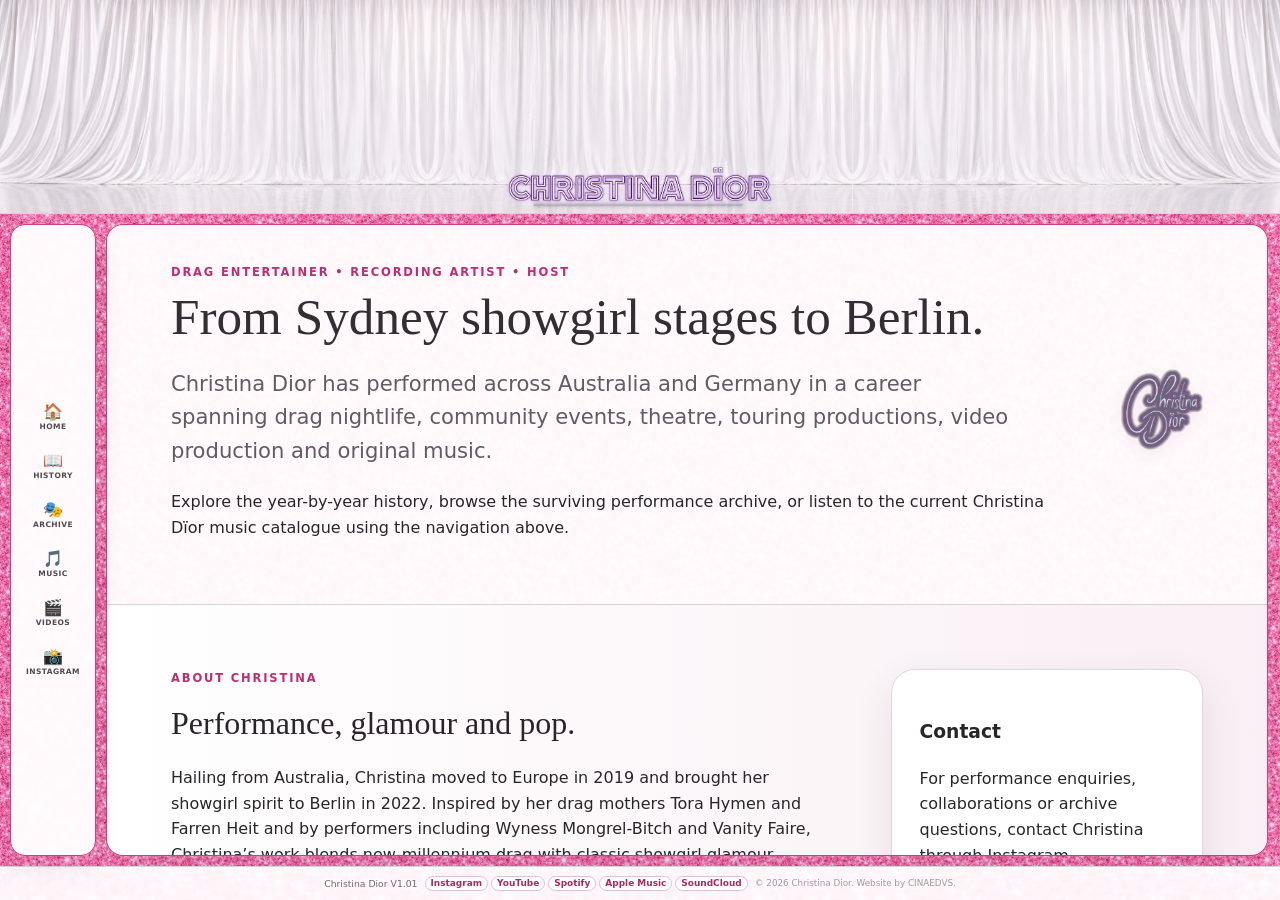
==== commit e0cdaf1a: "Add files via upload" ====
--- a/index.html
+++ b/index.html
@@ -1,7 +1,7 @@
 <!DOCTYPE html>
-<html lang="en"><head><meta charset="utf-8"/><meta content="width=device-width,initial-scale=1" name="viewport"/><title>Home | Christina Dior</title><meta content="Christina Dior — Sydney drag performer, recording artist and host, now based in Berlin." name="description"/><meta content="Home | Christina Dior" property="og:title"/><meta content="Christina Dior — Sydney drag performer, recording artist and host, now based in Berlin." property="og:description"/><meta content="#f6f3f5" name="theme-color"/><link href="assets/css/style.css" rel="stylesheet"/><script defer="" src="assets/js/site.js"></script></head><body><header class="site-header stage-header"><div class="stage-curtain"><div class="lineup-track"><img alt="Christina Dior full-body look 01" class="lineup-person-img" loading="eager" src="assets/img/lineup/christina-22.png"/><img alt="Christina Dior full-body look 02" class="lineup-person-img" loading="eager" src="assets/img/lineup/christina-12.png"/><img alt="Christina Dior full-body look 03" class="lineup-person-img" loading="eager" src="assets/img/lineup/christina-20.png"/><img alt="Christina Dior full-body look 04" class="lineup-person-img" loading="eager" src="assets/img/lineup/christina-28.png"/><img alt="Christina Dior full-body look 05" class="lineup-person-img" loading="eager" src="assets/img/lineup/christina-26.png"/><img alt="Christina Dior full-body look 06" class="lineup-person-img" loading="eager" src="assets/img/lineup/christina-03.png"/><img alt="Christina Dior full-body look 07" class="lineup-person-img" loading="eager" src="assets/img/lineup/christina-30.png"/><img alt="Christina Dior full-body look 08" class="lineup-person-img" loading="eager" src="assets/img/lineup/christina-14.png"/><img alt="Christina Dior full-body look 09" class="lineup-person-img" loading="eager" src="assets/img/lineup/christina-21.png"/><img alt="Christina Dior full-body look 10" class="lineup-person-img" loading="eager" src="assets/img/lineup/christina-08.png"/><img alt="Christina Dior full-body look 11" class="lineup-person-img" loading="eager" src="assets/img/lineup/christina-32.png"/><img alt="Christina Dior full-body look 12" class="lineup-person-img" loading="eager" src="assets/img/lineup/christina-07.png"/><img alt="Christina Dior full-body look 13" class="lineup-person-img" loading="eager" src="assets/img/lineup/christina-17.png"/><img alt="Christina Dior full-body look 14" class="lineup-person-img" loading="eager" src="assets/img/lineup/christina-05.png"/><img alt="Christina Dior full-body look 15" class="lineup-person-img" loading="eager" src="assets/img/lineup/christina-24.png"/><img alt="Christina Dior full-body look 16" class="lineup-person-img" loading="eager" src="assets/img/lineup/christina-27.png"/><img alt="Christina Dior full-body look 17" class="lineup-person-img" loading="eager" src="assets/img/lineup/christina-01.png"/><img alt="Christina Dior full-body look 18" class="lineup-person-img" loading="eager" src="assets/img/lineup/christina-31.png"/><img alt="Christina Dior full-body look 19" class="lineup-person-img" loading="eager" src="assets/img/lineup/christina-25.png"/><img alt="Christina Dior full-body look 20" class="lineup-person-img" loading="eager" src="assets/img/lineup/christina-09.png"/><img alt="Christina Dior full-body look 21" class="lineup-person-img" loading="eager" src="assets/img/lineup/christina-15.png"/><img alt="Christina Dior full-body look 22" class="lineup-person-img" loading="eager" src="assets/img/lineup/christina-29.png"/><img alt="Christina Dior full-body look 23" class="lineup-person-img" loading="eager" src="assets/img/lineup/christina-04.png"/><img alt="Christina Dior full-body look 24" class="lineup-person-img" loading="eager" src="assets/img/lineup/christina-16.png"/><img alt="Christina Dior full-body look 25" class="lineup-person-img" loading="eager" src="assets/img/lineup/christina-23.png"/><img alt="Christina Dior full-body look 26" class="lineup-person-img" loading="eager" src="assets/img/lineup/christina-13.png"/><img alt="Christina Dior full-body look 27" class="lineup-person-img" loading="eager" src="assets/img/lineup/christina-02.png"/><img alt="Christina Dior full-body look 28" class="lineup-person-img" loading="eager" src="assets/img/lineup/christina-06.png"/><img alt="Christina Dior full-body look 29" class="lineup-person-img" loading="eager" src="assets/img/lineup/christina-18.png"/><img alt="Christina Dior full-body look 30" class="lineup-person-img" loading="eager" src="assets/img/lineup/christina-19.png"/><img alt="Christina Dior full-body look 31" class="lineup-person-img" loading="eager" src="assets/img/lineup/christina-10.png"/><img alt="Christina Dior full-body look 32" class="lineup-person-img" loading="eager" src="assets/img/lineup/christina-11.png"/></div><a class="brand" href="index.html"><img alt="Christina Dïor" src="assets/img/logo.png"/></a></div></header><nav class="side-nav"><a href="index.html">Home</a><a href="history.html">History</a><a href="performance.html">Archive</a><a href="music.html">Music</a><a href="videos.html">Videos</a><a href="https://www.instagram.com/misschristinadior/" rel="noopener" target="_blank">Instagram</a></nav><main>
+<html lang="en"><head><meta charset="utf-8"/><meta content="width=device-width,initial-scale=1" name="viewport"/><title>Home | Christina Dior</title><meta content="Christina Dior — Sydney drag performer, recording artist and host, now based in Berlin." name="description"/><meta content="Home | Christina Dior" property="og:title"/><meta content="Christina Dior — Sydney drag performer, recording artist and host, now based in Berlin." property="og:description"/><meta content="#f6f3f5" name="theme-color"/><link href="assets/css/style.css" rel="stylesheet"/><script defer="" src="assets/js/site.js"></script></head><body><header class="site-header stage-header"><div class="stage-curtain"><div class="lineup-track" aria-hidden="true"></div><a class="brand" href="index.html"><img alt="Christina Dïor" src="assets/img/logo.png"/></a></div></header><nav class="side-nav"><a href="index.html">Home</a><a href="history.html">History</a><a href="performance.html">Archive</a><a href="music.html">Music</a><a href="videos.html">Videos</a><a href="https://www.instagram.com/misschristinadior/" rel="noopener" target="_blank">Instagram</a></nav><main>
 
 <section class="hero-copy"><div class="home-intro"><p class="eyebrow">Drag entertainer • recording artist • host</p><h1 class="visually-hidden">Christina Dior</h1><h2>From Sydney showgirl stages to Berlin.</h2><p class="lede">Christina Dior has performed across Australia and Germany in a career spanning drag nightlife, community events, theatre, touring productions, video production and original music.</p><p>Explore the year-by-year history, browse the surviving performance archive, or listen to the current Christina Dïor music catalogue using the navigation above.</p></div><img alt="Christina Dior signature" class="signature-side" src="assets/img/signature.png"/></section>
 
 <section class="about-slab"><div><p class="eyebrow">About Christina</p><h2>Performance, glamour and pop.</h2><p>Hailing from Australia, Christina moved to Europe in 2019 and brought her showgirl spirit to Berlin in 2022. Inspired by her drag mothers Tora Hymen and Farren Heit and by performers including Wyness Mongrel-Bitch and Vanity Faire, Christina’s work blends new-millennium drag with classic showgirl glamour.</p><p>Her performances centre on dance and pop, theatrical edits, comedy and celebration — increasingly including original songs written and produced under the Christina Dïor name.</p></div><div class="contact-card"><h3>Contact</h3><p>For performance enquiries, collaborations or archive questions, contact Christina through Instagram.</p><a class="btn" href="https://www.instagram.com/misschristinadior/" target="_blank">Message on Instagram</a></div></section>
-</main><footer><div class="footer-signature"><img alt="Christina Dior signature" src="assets/img/signature.png"/></div><p>Christina Dior / Christina Dïor • Sydney → Berlin • Performing since 2001</p><div class="socials"><a href="https://www.instagram.com/misschristinadior/" target="_blank">Instagram</a><a href="https://www.youtube.com/@misschristinadior" target="_blank">YouTube</a><a href="https://open.spotify.com/artist/7vL5UuL1DToOBcyfrEnHmO" target="_blank">Spotify</a><a href="https://music.apple.com/us/artist/christina-d%C3%AFor/1755499898" target="_blank">Apple Music</a><a href="https://soundcloud.com/christina-dior-234378743" target="_blank">SoundCloud</a></div><p class="fine">© 2026 Christina Dior. Website by CINAEDVS.</p></footer></body></html>+</main><footer><div class="footer-signature"><img alt="Christina Dior signature" src="assets/img/signature.png"/></div><p>Christina Dior V1.01</p><div class="socials"><a href="https://www.instagram.com/misschristinadior/" target="_blank">Instagram</a><a href="https://www.youtube.com/@misschristinadior" target="_blank">YouTube</a><a href="https://open.spotify.com/artist/7vL5UuL1DToOBcyfrEnHmO" target="_blank">Spotify</a><a href="https://music.apple.com/us/artist/christina-d%C3%AFor/1755499898" target="_blank">Apple Music</a><a href="https://soundcloud.com/christina-dior-234378743" target="_blank">SoundCloud</a></div><p class="fine">© 2026 Christina Dior. Website by CINAEDVS.</p></footer></body></html>
--- a/assets/css/style.css
+++ b/assets/css/style.css
@@ -565,3 +565,30 @@
   footer .socials a{font-size:.53rem!important;padding:2px 4px!important}
   footer .fine{font-size:.52rem!important}
 }
+
+/* ===== Structural sidebar correction + seamless marquee — final Nov 8 pass ===== */
+:root{--stage-h:214px;--footer-h:34px;--rail-w:86px;--shell-gap:10px;--accent-pink:#d33c7c}
+body{display:flex!important;flex-direction:column!important;height:100vh!important;min-height:100vh!important;overflow:hidden!important}
+.stage-header{flex:0 0 var(--stage-h)!important;height:var(--stage-h)!important;min-height:var(--stage-h)!important;position:relative!important;overflow:hidden!important}
+.stage-header .stage-curtain{position:absolute!important;inset:0!important;height:100%!important;overflow:hidden!important}
+.stage-header .brand,.stage-header .stage-overlay .brand{position:absolute!important;z-index:12!important;left:50%!important;bottom:2px!important;transform:translateX(-50%)!important;width:min(350px,44vw)!important;margin:0!important}
+.stage-header .brand img,.stage-header .stage-overlay .brand img{width:100%!important;height:45px!important;object-fit:contain!important;object-position:center!important}
+.stage-header .stage-overlay{position:static!important;width:0!important;height:0!important;pointer-events:none!important}
+.stage-header .stage-overlay .brand{pointer-events:auto!important}
+.stage-header nav,.stage-header .stage-overlay nav{display:none!important}
+.side-nav{position:fixed!important;z-index:60!important;left:10px!important;top:calc(var(--stage-h) + var(--shell-gap))!important;bottom:calc(var(--footer-h) + var(--shell-gap))!important;width:var(--rail-w)!important;display:flex!important;flex-direction:column!important;justify-content:center!important;align-items:stretch!important;gap:8px!important;padding:10px 7px!important;background:rgba(255,255,255,.955)!important;border:1.5px solid var(--accent-pink)!important;border-radius:15px!important;box-shadow:0 7px 24px rgba(82,42,64,.13)!important;-webkit-backdrop-filter:blur(2px);backdrop-filter:blur(2px)}
+.side-nav a{display:flex!important;flex-direction:column!important;align-items:center!important;justify-content:center!important;gap:2px!important;width:100%!important;padding:7px 2px!important;color:#514a51!important;text-decoration:none!important;text-transform:uppercase!important;letter-spacing:.055em!important;font-size:.47rem!important;font-weight:800!important;line-height:1.05!important;border-radius:9px!important}
+.side-nav a:hover{background:#faeaf2!important;color:#b32968!important}
+.side-nav a::before{font-size:1rem!important;line-height:1!important;margin-bottom:1px!important}
+.side-nav a:nth-child(1)::before{content:"🏠"}.side-nav a:nth-child(2)::before{content:"📖"}.side-nav a:nth-child(3)::before{content:"🎭"}.side-nav a:nth-child(4)::before{content:"🎵"}.side-nav a:nth-child(5)::before{content:"🎬"}.side-nav a:nth-child(6)::before{content:"📸"}
+main{flex:1 1 auto!important;min-height:0!important;width:auto!important;margin:var(--shell-gap) 12px var(--shell-gap) calc(10px + var(--rail-w) + var(--shell-gap))!important;border-radius:17px!important;overflow-y:auto!important;overflow-x:hidden!important;background:rgba(255,255,255,.95)!important;border:1.5px solid var(--accent-pink)!important}
+footer{flex:0 0 var(--footer-h)!important;height:var(--footer-h)!important;min-height:var(--footer-h)!important;padding:2px 8px!important;gap:7px!important;font-size:.58rem!important;line-height:1!important;overflow:hidden!important}
+footer p{margin:0!important}footer .socials{gap:3px!important}footer .socials a{padding:2px 5px!important;font-size:.56rem!important}footer .fine{font-size:.55rem!important}
+.stage-header .lineup-track{position:absolute!important;inset:0 auto auto 0!important;height:100%!important;width:max-content!important;min-width:0!important;display:flex!important;align-items:stretch!important;justify-content:flex-start!important;gap:0!important;padding:0!important;margin:0!important;animation:christina-marquee 72s linear infinite!important;will-change:transform}
+.stage-header .lineup-set{flex:0 0 auto;height:100%;display:flex;align-items:flex-end;justify-content:flex-start;gap:18px;padding:8px 18px 51px}
+.stage-header .lineup-person-img{flex:0 0 auto!important;height:156px!important;width:auto!important;max-width:none!important;margin:0!important;object-fit:contain!important;object-position:center bottom!important}
+.stage-header .lineup-person-img[src$="christina-09.png"]{transform:scale(.90)!important;transform-origin:center bottom!important}
+@keyframes christina-marquee{from{transform:translateX(0)}to{transform:translateX(-50%)}}
+.stage-header .lineup-track:hover{animation-play-state:running!important}
+@media(max-width:900px){:root{--stage-h:194px;--footer-h:32px;--rail-w:72px;--shell-gap:8px}.stage-header .lineup-track{animation:christina-marquee 68s linear infinite!important}.stage-header .lineup-set{gap:14px;padding:7px 14px 48px}.stage-header .lineup-person-img{height:139px!important}.stage-header .brand,.stage-header .stage-overlay .brand{width:min(320px,58vw)!important}.stage-header .brand img,.stage-header .stage-overlay .brand img{height:41px!important}.side-nav{left:8px!important;padding:8px 5px!important;gap:5px!important;border-radius:12px!important}.side-nav a{font-size:.43rem!important;padding:6px 1px!important}main{margin-left:calc(8px + var(--rail-w) + var(--shell-gap))!important;margin-right:8px!important}footer>p:first-of-type{display:none!important}}
+@media(max-width:600px){:root{--stage-h:178px;--footer-h:30px;--rail-w:64px;--shell-gap:6px}.stage-header .lineup-track{animation:christina-marquee 62s linear infinite!important}.stage-header .lineup-set{gap:11px;padding:6px 11px 44px}.stage-header .lineup-person-img{height:126px!important}.stage-header .brand,.stage-header .stage-overlay .brand{width:68vw!important}.stage-header .brand img,.stage-header .stage-overlay .brand img{height:38px!important}.side-nav{left:6px!important;padding:6px 4px!important;gap:3px!important}.side-nav a{font-size:.39rem!important;padding:5px 0!important;letter-spacing:.02em!important}main{margin-left:calc(6px + var(--rail-w) + var(--shell-gap))!important;margin-right:6px!important}footer .socials a{font-size:.51rem!important;padding:2px 3px!important}footer .fine{font-size:.50rem!important}}
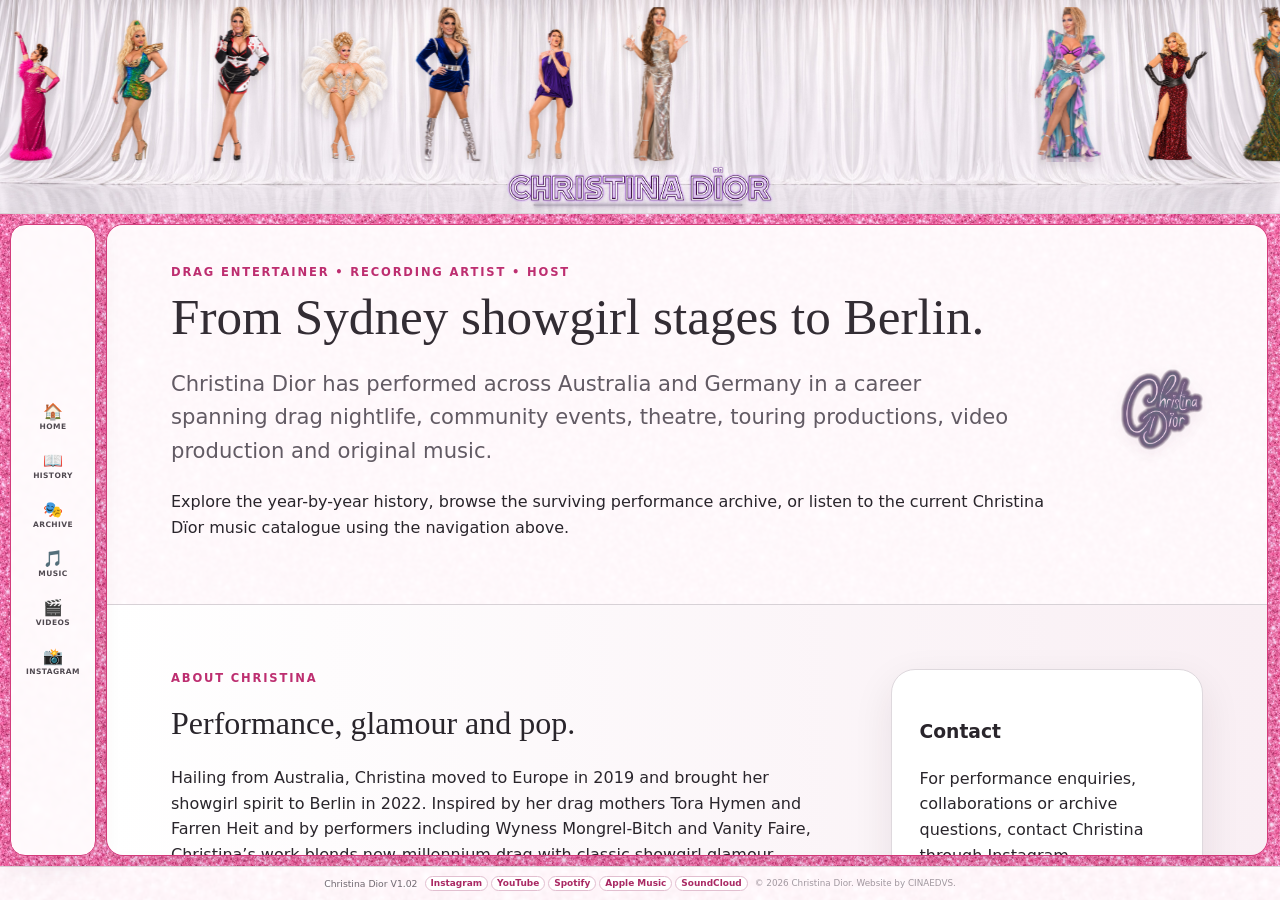
==== commit 8ccf59d2: "Add files via upload" ====
--- a/index.html
+++ b/index.html
@@ -4,4 +4,4 @@
 <section class="hero-copy"><div class="home-intro"><p class="eyebrow">Drag entertainer • recording artist • host</p><h1 class="visually-hidden">Christina Dior</h1><h2>From Sydney showgirl stages to Berlin.</h2><p class="lede">Christina Dior has performed across Australia and Germany in a career spanning drag nightlife, community events, theatre, touring productions, video production and original music.</p><p>Explore the year-by-year history, browse the surviving performance archive, or listen to the current Christina Dïor music catalogue using the navigation above.</p></div><img alt="Christina Dior signature" class="signature-side" src="assets/img/signature.png"/></section>
 
 <section class="about-slab"><div><p class="eyebrow">About Christina</p><h2>Performance, glamour and pop.</h2><p>Hailing from Australia, Christina moved to Europe in 2019 and brought her showgirl spirit to Berlin in 2022. Inspired by her drag mothers Tora Hymen and Farren Heit and by performers including Wyness Mongrel-Bitch and Vanity Faire, Christina’s work blends new-millennium drag with classic showgirl glamour.</p><p>Her performances centre on dance and pop, theatrical edits, comedy and celebration — increasingly including original songs written and produced under the Christina Dïor name.</p></div><div class="contact-card"><h3>Contact</h3><p>For performance enquiries, collaborations or archive questions, contact Christina through Instagram.</p><a class="btn" href="https://www.instagram.com/misschristinadior/" target="_blank">Message on Instagram</a></div></section>
-</main><footer><div class="footer-signature"><img alt="Christina Dior signature" src="assets/img/signature.png"/></div><p>Christina Dior V1.01</p><div class="socials"><a href="https://www.instagram.com/misschristinadior/" target="_blank">Instagram</a><a href="https://www.youtube.com/@misschristinadior" target="_blank">YouTube</a><a href="https://open.spotify.com/artist/7vL5UuL1DToOBcyfrEnHmO" target="_blank">Spotify</a><a href="https://music.apple.com/us/artist/christina-d%C3%AFor/1755499898" target="_blank">Apple Music</a><a href="https://soundcloud.com/christina-dior-234378743" target="_blank">SoundCloud</a></div><p class="fine">© 2026 Christina Dior. Website by CINAEDVS.</p></footer></body></html>+</main><footer><div class="footer-signature"><img alt="Christina Dior signature" src="assets/img/signature.png"/></div><p>Christina Dior V1.02</p><div class="socials"><a href="https://www.instagram.com/misschristinadior/" target="_blank">Instagram</a><a href="https://www.youtube.com/@misschristinadior" target="_blank">YouTube</a><a href="https://open.spotify.com/artist/7vL5UuL1DToOBcyfrEnHmO" target="_blank">Spotify</a><a href="https://music.apple.com/us/artist/christina-d%C3%AFor/1755499898" target="_blank">Apple Music</a><a href="https://soundcloud.com/christina-dior-234378743" target="_blank">SoundCloud</a></div><p class="fine">© 2026 Christina Dior. Website by CINAEDVS.</p></footer></body></html>
--- a/assets/css/style.css
+++ b/assets/css/style.css
@@ -592,3 +592,61 @@
 .stage-header .lineup-track:hover{animation-play-state:running!important}
 @media(max-width:900px){:root{--stage-h:194px;--footer-h:32px;--rail-w:72px;--shell-gap:8px}.stage-header .lineup-track{animation:christina-marquee 68s linear infinite!important}.stage-header .lineup-set{gap:14px;padding:7px 14px 48px}.stage-header .lineup-person-img{height:139px!important}.stage-header .brand,.stage-header .stage-overlay .brand{width:min(320px,58vw)!important}.stage-header .brand img,.stage-header .stage-overlay .brand img{height:41px!important}.side-nav{left:8px!important;padding:8px 5px!important;gap:5px!important;border-radius:12px!important}.side-nav a{font-size:.43rem!important;padding:6px 1px!important}main{margin-left:calc(8px + var(--rail-w) + var(--shell-gap))!important;margin-right:8px!important}footer>p:first-of-type{display:none!important}}
 @media(max-width:600px){:root{--stage-h:178px;--footer-h:30px;--rail-w:64px;--shell-gap:6px}.stage-header .lineup-track{animation:christina-marquee 62s linear infinite!important}.stage-header .lineup-set{gap:11px;padding:6px 11px 44px}.stage-header .lineup-person-img{height:126px!important}.stage-header .brand,.stage-header .stage-overlay .brand{width:68vw!important}.stage-header .brand img,.stage-header .stage-overlay .brand img{height:38px!important}.side-nav{left:6px!important;padding:6px 4px!important;gap:3px!important}.side-nav a{font-size:.39rem!important;padding:5px 0!important;letter-spacing:.02em!important}main{margin-left:calc(6px + var(--rail-w) + var(--shell-gap))!important;margin-right:6px!important}footer .socials a{font-size:.51rem!important;padding:2px 3px!important}footer .fine{font-size:.50rem!important}}
+
+
+/* ===== V1.01 rolling lineup loader — Nov 10 =====
+   Images are injected/recycled by site.js so only the visible run plus
+   a small look-ahead buffer is fetched instead of the full archive. */
+.stage-header .lineup-track{
+  animation:none!important;
+  display:flex!important;
+  align-items:flex-end!important;
+  justify-content:flex-start!important;
+  gap:14px!important;
+  padding:8px 0 51px!important;
+  box-sizing:border-box!important;
+  width:max-content!important;
+  min-width:0!important;
+  height:100%!important;
+  will-change:transform!important;
+}
+.stage-header .lineup-item{
+  flex:0 0 clamp(86px,7vw,108px)!important;
+  width:clamp(86px,7vw,108px)!important;
+  height:100%!important;
+  display:flex!important;
+  align-items:flex-end!important;
+  justify-content:center!important;
+  overflow:visible!important;
+}
+.stage-header .lineup-item .lineup-person-img{
+  display:block!important;
+  width:100%!important;
+  height:156px!important;
+  max-width:100%!important;
+  object-fit:contain!important;
+  object-position:center bottom!important;
+  margin:0!important;
+  transform:none!important;
+  filter:drop-shadow(0 4px 4px rgba(48,34,43,.12))!important;
+}
+/* The two old problem cutouts are no longer part of the JS image list. */
+.stage-header .lineup-person-img[src$="christina-09.png"],
+.stage-header .lineup-person-img[src$="christina-27.png"]{display:none!important}
+
+/* Keep the new version label visible even at narrower widths. */
+footer>p:first-of-type{
+  display:block!important;
+  white-space:nowrap!important;
+}
+
+@media(max-width:900px){
+  .stage-header .lineup-track{gap:12px!important;padding:7px 0 48px!important}
+  .stage-header .lineup-item{flex-basis:90px!important;width:90px!important}
+  .stage-header .lineup-item .lineup-person-img{height:139px!important}
+}
+@media(max-width:600px){
+  .stage-header .lineup-track{gap:10px!important;padding:6px 0 44px!important}
+  .stage-header .lineup-item{flex-basis:76px!important;width:76px!important}
+  .stage-header .lineup-item .lineup-person-img{height:126px!important}
+}
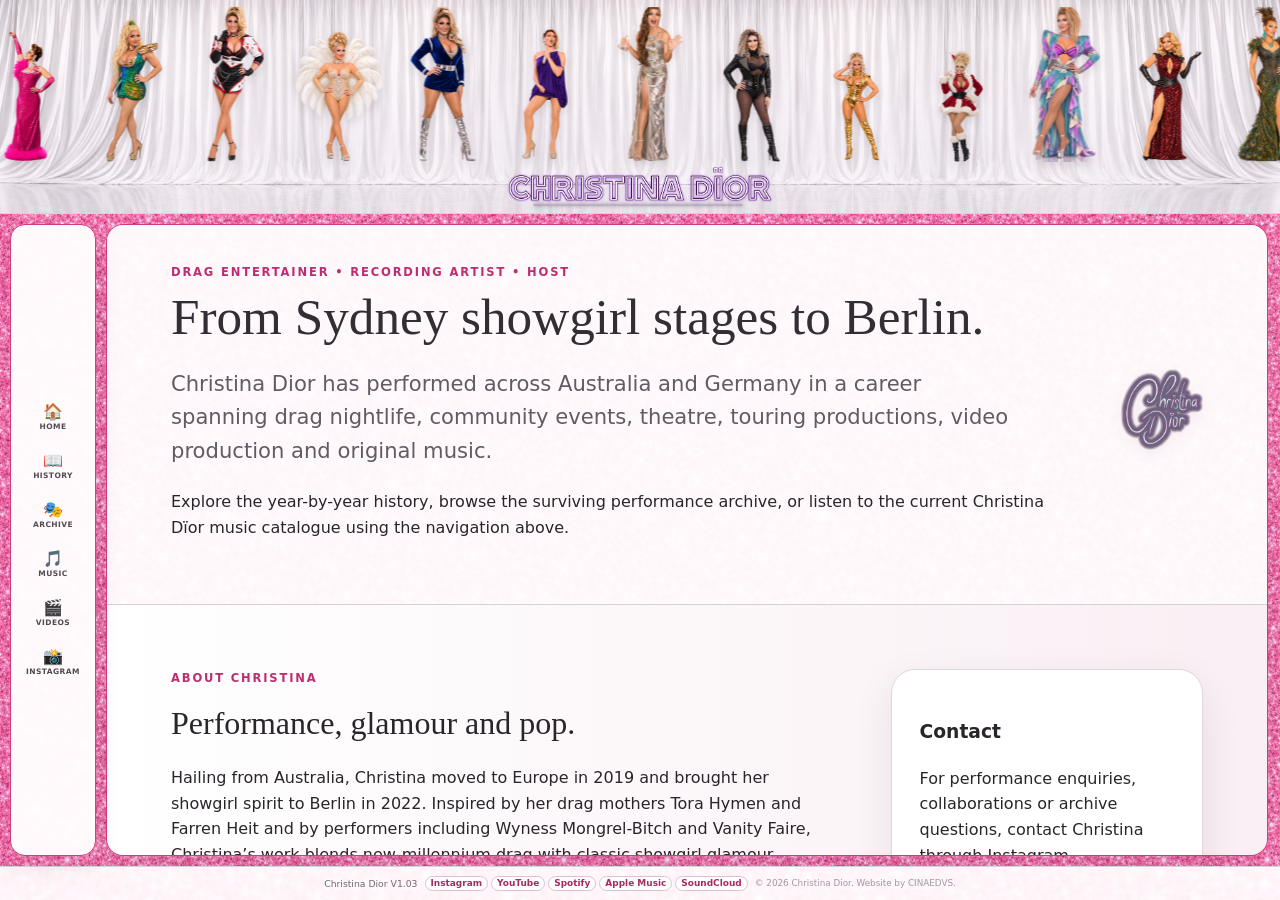
==== commit 0a1e8fac: "Add files via upload" ====
--- a/index.html
+++ b/index.html
@@ -4,4 +4,4 @@
 <section class="hero-copy"><div class="home-intro"><p class="eyebrow">Drag entertainer • recording artist • host</p><h1 class="visually-hidden">Christina Dior</h1><h2>From Sydney showgirl stages to Berlin.</h2><p class="lede">Christina Dior has performed across Australia and Germany in a career spanning drag nightlife, community events, theatre, touring productions, video production and original music.</p><p>Explore the year-by-year history, browse the surviving performance archive, or listen to the current Christina Dïor music catalogue using the navigation above.</p></div><img alt="Christina Dior signature" class="signature-side" src="assets/img/signature.png"/></section>
 
 <section class="about-slab"><div><p class="eyebrow">About Christina</p><h2>Performance, glamour and pop.</h2><p>Hailing from Australia, Christina moved to Europe in 2019 and brought her showgirl spirit to Berlin in 2022. Inspired by her drag mothers Tora Hymen and Farren Heit and by performers including Wyness Mongrel-Bitch and Vanity Faire, Christina’s work blends new-millennium drag with classic showgirl glamour.</p><p>Her performances centre on dance and pop, theatrical edits, comedy and celebration — increasingly including original songs written and produced under the Christina Dïor name.</p></div><div class="contact-card"><h3>Contact</h3><p>For performance enquiries, collaborations or archive questions, contact Christina through Instagram.</p><a class="btn" href="https://www.instagram.com/misschristinadior/" target="_blank">Message on Instagram</a></div></section>
-</main><footer><div class="footer-signature"><img alt="Christina Dior signature" src="assets/img/signature.png"/></div><p>Christina Dior V1.02</p><div class="socials"><a href="https://www.instagram.com/misschristinadior/" target="_blank">Instagram</a><a href="https://www.youtube.com/@misschristinadior" target="_blank">YouTube</a><a href="https://open.spotify.com/artist/7vL5UuL1DToOBcyfrEnHmO" target="_blank">Spotify</a><a href="https://music.apple.com/us/artist/christina-d%C3%AFor/1755499898" target="_blank">Apple Music</a><a href="https://soundcloud.com/christina-dior-234378743" target="_blank">SoundCloud</a></div><p class="fine">© 2026 Christina Dior. Website by CINAEDVS.</p></footer></body></html>+</main><footer><div class="footer-signature"><img alt="Christina Dior signature" src="assets/img/signature.png"/></div><p>Christina Dior V1.03</p><div class="socials"><a href="https://www.instagram.com/misschristinadior/" target="_blank">Instagram</a><a href="https://www.youtube.com/@misschristinadior" target="_blank">YouTube</a><a href="https://open.spotify.com/artist/7vL5UuL1DToOBcyfrEnHmO" target="_blank">Spotify</a><a href="https://music.apple.com/us/artist/christina-d%C3%AFor/1755499898" target="_blank">Apple Music</a><a href="https://soundcloud.com/christina-dior-234378743" target="_blank">SoundCloud</a></div><p class="fine">© 2026 Christina Dior. Website by CINAEDVS.</p></footer></body></html>
--- a/assets/css/style.css
+++ b/assets/css/style.css
@@ -650,3 +650,30 @@
   .stage-header .lineup-item{flex-basis:76px!important;width:76px!important}
   .stage-header .lineup-item .lineup-person-img{height:126px!important}
 }
+
+
+/* === Christina Dior V1.02 — History year galleries === */
+.history-body{grid-template-columns:1fr!important;gap:16px!important}
+.history-gallery{margin-top:4px;max-width:760px}
+.history-gallery-feature{margin:0}
+.history-feature-button{display:block;width:100%;padding:0;border:0;background:transparent;cursor:zoom-in;border-radius:14px;overflow:hidden;box-shadow:0 8px 24px rgba(55,38,49,.10)}
+.history-feature-button img{display:block;width:100%;height:auto;max-height:500px;object-fit:contain;background:#f7f3f5}
+.history-gallery-feature figcaption{font-size:.72rem;color:#756b72;margin:7px 2px 0;line-height:1.35}
+.history-thumbs{display:flex;flex-wrap:wrap;gap:7px;margin-top:10px}
+.history-thumb{width:82px;height:58px;padding:0;border:2px solid transparent;background:#f5f1f3;border-radius:8px;overflow:hidden;cursor:pointer;opacity:.78;transition:opacity .15s ease,border-color .15s ease,transform .15s ease}
+.history-thumb:hover{opacity:1;transform:translateY(-1px)}
+.history-thumb.is-active{border-color:#cf3a78;opacity:1}
+.history-thumb img{width:100%;height:100%;display:block;object-fit:cover}
+.history-gallery.single{max-width:620px}
+.history-lightbox{position:fixed;inset:0;z-index:9999;display:none;align-items:center;justify-content:center;background:rgba(15,11,14,.93);padding:56px 72px 72px}
+.history-lightbox.is-open{display:flex}
+.history-lightbox-inner{position:relative;max-width:min(94vw,1600px);max-height:88vh;display:flex;flex-direction:column;align-items:center;gap:10px}
+.history-lightbox img{max-width:100%;max-height:80vh;width:auto;height:auto;object-fit:contain;box-shadow:0 10px 50px rgba(0,0,0,.45)}
+.history-lightbox-caption{color:#fff;font-size:.8rem;line-height:1.35;text-align:center;max-width:900px}
+.history-lightbox-close,.history-lightbox-prev,.history-lightbox-next{position:fixed;border:1px solid rgba(255,255,255,.28);background:rgba(20,16,19,.70);color:#fff;cursor:pointer;border-radius:999px;display:grid;place-items:center;backdrop-filter:blur(6px)}
+.history-lightbox-close{top:16px;right:18px;width:42px;height:42px;font-size:1.55rem}
+.history-lightbox-prev,.history-lightbox-next{top:50%;width:46px;height:46px;margin-top:-23px;font-size:1.45rem}
+.history-lightbox-prev{left:16px}.history-lightbox-next{right:16px}
+.history-lightbox[aria-hidden="true"] .history-lightbox-prev,.history-lightbox[aria-hidden="true"] .history-lightbox-next{display:none}
+body.history-lightbox-open{overflow:hidden}
+@media(max-width:720px){.history-thumb{width:68px;height:48px}.history-lightbox{padding:54px 12px 66px}.history-lightbox-prev,.history-lightbox-next{width:40px;height:40px;font-size:1.2rem;top:auto;bottom:14px}.history-lightbox-prev{left:calc(50% - 52px)}.history-lightbox-next{right:calc(50% - 52px)}.history-feature-button img{max-height:420px}}
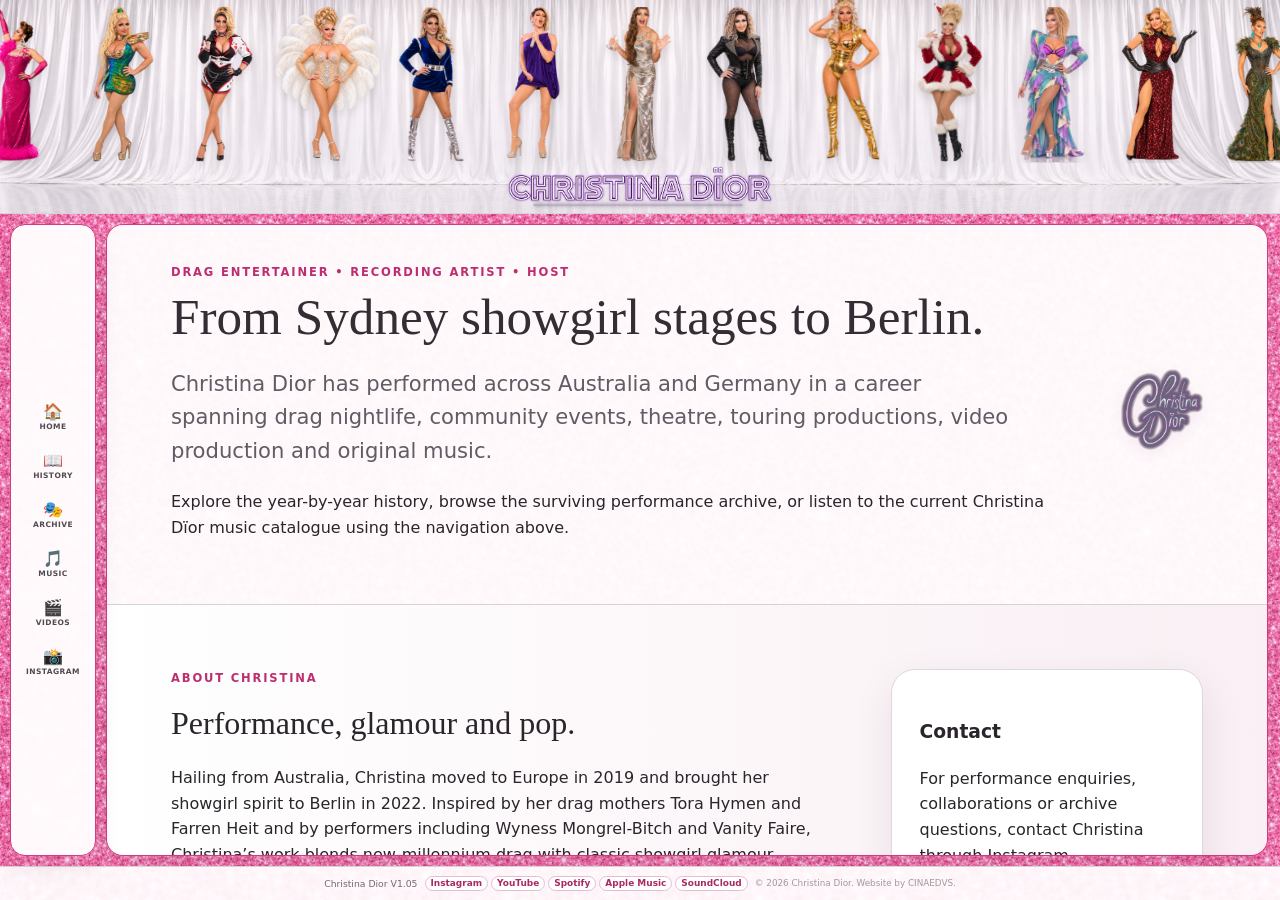
==== commit 0d32a546: "Add files via upload" ====
--- a/index.html
+++ b/index.html
@@ -4,4 +4,4 @@
 <section class="hero-copy"><div class="home-intro"><p class="eyebrow">Drag entertainer • recording artist • host</p><h1 class="visually-hidden">Christina Dior</h1><h2>From Sydney showgirl stages to Berlin.</h2><p class="lede">Christina Dior has performed across Australia and Germany in a career spanning drag nightlife, community events, theatre, touring productions, video production and original music.</p><p>Explore the year-by-year history, browse the surviving performance archive, or listen to the current Christina Dïor music catalogue using the navigation above.</p></div><img alt="Christina Dior signature" class="signature-side" src="assets/img/signature.png"/></section>
 
 <section class="about-slab"><div><p class="eyebrow">About Christina</p><h2>Performance, glamour and pop.</h2><p>Hailing from Australia, Christina moved to Europe in 2019 and brought her showgirl spirit to Berlin in 2022. Inspired by her drag mothers Tora Hymen and Farren Heit and by performers including Wyness Mongrel-Bitch and Vanity Faire, Christina’s work blends new-millennium drag with classic showgirl glamour.</p><p>Her performances centre on dance and pop, theatrical edits, comedy and celebration — increasingly including original songs written and produced under the Christina Dïor name.</p></div><div class="contact-card"><h3>Contact</h3><p>For performance enquiries, collaborations or archive questions, contact Christina through Instagram.</p><a class="btn" href="https://www.instagram.com/misschristinadior/" target="_blank">Message on Instagram</a></div></section>
-</main><footer><div class="footer-signature"><img alt="Christina Dior signature" src="assets/img/signature.png"/></div><p>Christina Dior V1.03</p><div class="socials"><a href="https://www.instagram.com/misschristinadior/" target="_blank">Instagram</a><a href="https://www.youtube.com/@misschristinadior" target="_blank">YouTube</a><a href="https://open.spotify.com/artist/7vL5UuL1DToOBcyfrEnHmO" target="_blank">Spotify</a><a href="https://music.apple.com/us/artist/christina-d%C3%AFor/1755499898" target="_blank">Apple Music</a><a href="https://soundcloud.com/christina-dior-234378743" target="_blank">SoundCloud</a></div><p class="fine">© 2026 Christina Dior. Website by CINAEDVS.</p></footer></body></html>+</main><footer><div class="footer-signature"><img alt="Christina Dior signature" src="assets/img/signature.png"/></div><p>Christina Dior V1.05</p><div class="socials"><a href="https://www.instagram.com/misschristinadior/" target="_blank">Instagram</a><a href="https://www.youtube.com/@misschristinadior" target="_blank">YouTube</a><a href="https://open.spotify.com/artist/7vL5UuL1DToOBcyfrEnHmO" target="_blank">Spotify</a><a href="https://music.apple.com/us/artist/christina-d%C3%AFor/1755499898" target="_blank">Apple Music</a><a href="https://soundcloud.com/christina-dior-234378743" target="_blank">SoundCloud</a></div><p class="fine">© 2026 Christina Dior. Website by CINAEDVS.</p></footer></body></html>
--- a/assets/css/style.css
+++ b/assets/css/style.css
@@ -677,3 +677,35 @@
 .history-lightbox[aria-hidden="true"] .history-lightbox-prev,.history-lightbox[aria-hidden="true"] .history-lightbox-next{display:none}
 body.history-lightbox-open{overflow:hidden}
 @media(max-width:720px){.history-thumb{width:68px;height:48px}.history-lightbox{padding:54px 12px 66px}.history-lightbox-prev,.history-lightbox-next{width:40px;height:40px;font-size:1.2rem;top:auto;bottom:14px}.history-lightbox-prev{left:calc(50% - 52px)}.history-lightbox-next{right:calc(50% - 52px)}.history-feature-button img{max-height:420px}}
+
+
+/* === Christina Dior V1.03 — lineup scale correction === */
+.stage-header .lineup-item .lineup-person-img[src$="christina-26.png"],
+.stage-header .lineup-item .lineup-person-img[src$="christina-new-05.png"]{
+  transform:scale(1.15)!important;
+  transform-origin:center bottom!important;
+}
+
+
+/* === Christina Dior V1.05 — lineup movement/visible-size correction ===
+   Render cutouts by height instead of constraining the transparent canvas to
+   the slot width. This keeps wide transparent PNG canvases from looking short. */
+.stage-header .lineup-item .lineup-person-img{
+  width:auto!important;
+  max-width:none!important;
+  height:156px!important;
+}
+.stage-header .lineup-item .lineup-person-img[src$="christina-26.png"]{
+  transform:scale(1.10)!important;
+  transform-origin:center bottom!important;
+}
+.stage-header .lineup-item .lineup-person-img[src$="christina-new-05.png"]{
+  transform:scale(1.04)!important;
+  transform-origin:center bottom!important;
+}
+@media(max-width:900px){
+  .stage-header .lineup-item .lineup-person-img{height:139px!important}
+}
+@media(max-width:600px){
+  .stage-header .lineup-item .lineup-person-img{height:126px!important}
+}
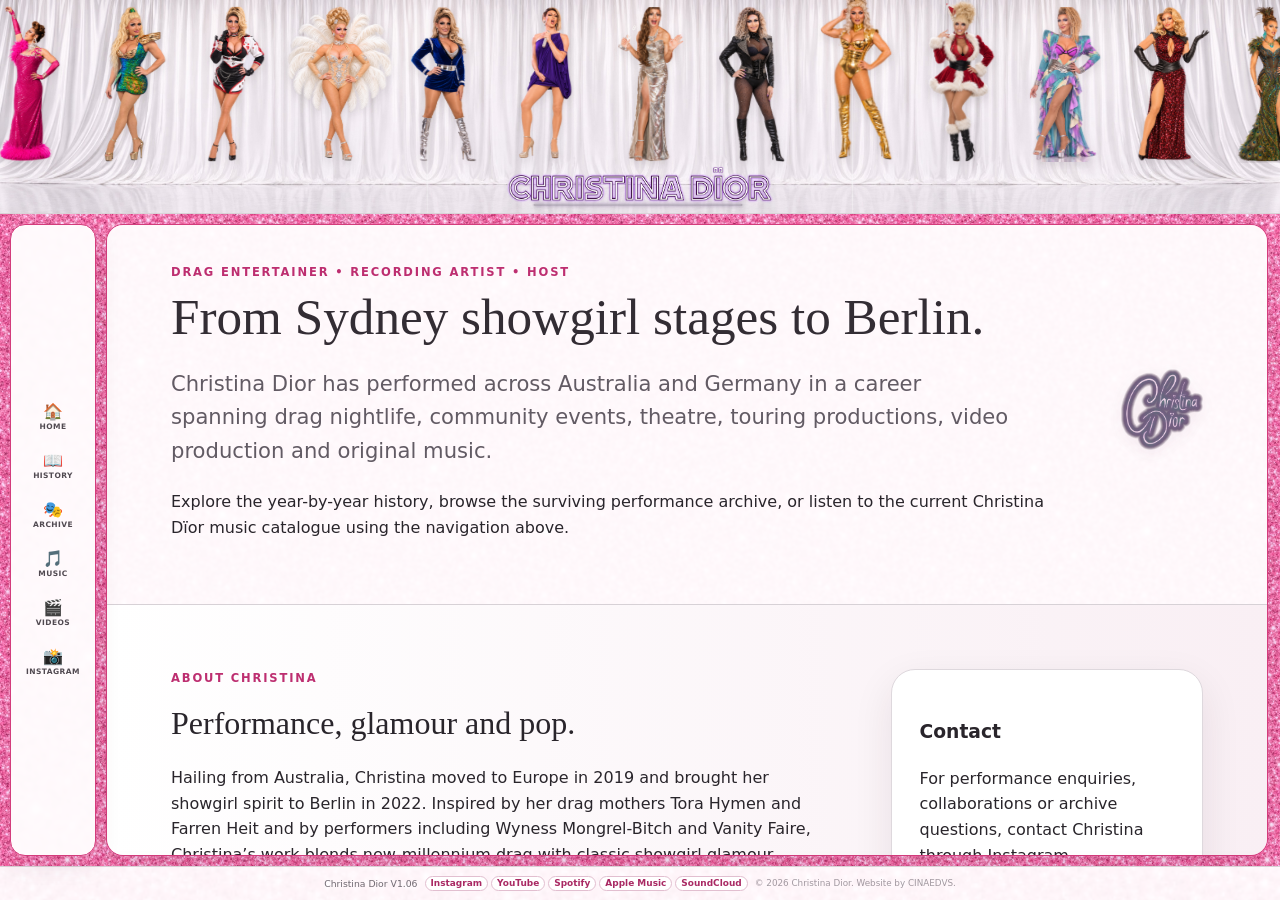
==== commit a4b63a6d: "Add files via upload" ====
--- a/index.html
+++ b/index.html
@@ -4,4 +4,4 @@
 <section class="hero-copy"><div class="home-intro"><p class="eyebrow">Drag entertainer • recording artist • host</p><h1 class="visually-hidden">Christina Dior</h1><h2>From Sydney showgirl stages to Berlin.</h2><p class="lede">Christina Dior has performed across Australia and Germany in a career spanning drag nightlife, community events, theatre, touring productions, video production and original music.</p><p>Explore the year-by-year history, browse the surviving performance archive, or listen to the current Christina Dïor music catalogue using the navigation above.</p></div><img alt="Christina Dior signature" class="signature-side" src="assets/img/signature.png"/></section>
 
 <section class="about-slab"><div><p class="eyebrow">About Christina</p><h2>Performance, glamour and pop.</h2><p>Hailing from Australia, Christina moved to Europe in 2019 and brought her showgirl spirit to Berlin in 2022. Inspired by her drag mothers Tora Hymen and Farren Heit and by performers including Wyness Mongrel-Bitch and Vanity Faire, Christina’s work blends new-millennium drag with classic showgirl glamour.</p><p>Her performances centre on dance and pop, theatrical edits, comedy and celebration — increasingly including original songs written and produced under the Christina Dïor name.</p></div><div class="contact-card"><h3>Contact</h3><p>For performance enquiries, collaborations or archive questions, contact Christina through Instagram.</p><a class="btn" href="https://www.instagram.com/misschristinadior/" target="_blank">Message on Instagram</a></div></section>
-</main><footer><div class="footer-signature"><img alt="Christina Dior signature" src="assets/img/signature.png"/></div><p>Christina Dior V1.05</p><div class="socials"><a href="https://www.instagram.com/misschristinadior/" target="_blank">Instagram</a><a href="https://www.youtube.com/@misschristinadior" target="_blank">YouTube</a><a href="https://open.spotify.com/artist/7vL5UuL1DToOBcyfrEnHmO" target="_blank">Spotify</a><a href="https://music.apple.com/us/artist/christina-d%C3%AFor/1755499898" target="_blank">Apple Music</a><a href="https://soundcloud.com/christina-dior-234378743" target="_blank">SoundCloud</a></div><p class="fine">© 2026 Christina Dior. Website by CINAEDVS.</p></footer></body></html>+</main><footer><div class="footer-signature"><img alt="Christina Dior signature" src="assets/img/signature.png"/></div><p>Christina Dior V1.06</p><div class="socials"><a href="https://www.instagram.com/misschristinadior/" target="_blank">Instagram</a><a href="https://www.youtube.com/@misschristinadior" target="_blank">YouTube</a><a href="https://open.spotify.com/artist/7vL5UuL1DToOBcyfrEnHmO" target="_blank">Spotify</a><a href="https://music.apple.com/us/artist/christina-d%C3%AFor/1755499898" target="_blank">Apple Music</a><a href="https://soundcloud.com/christina-dior-234378743" target="_blank">SoundCloud</a></div><p class="fine">© 2026 Christina Dior. Website by CINAEDVS.</p></footer></body></html>
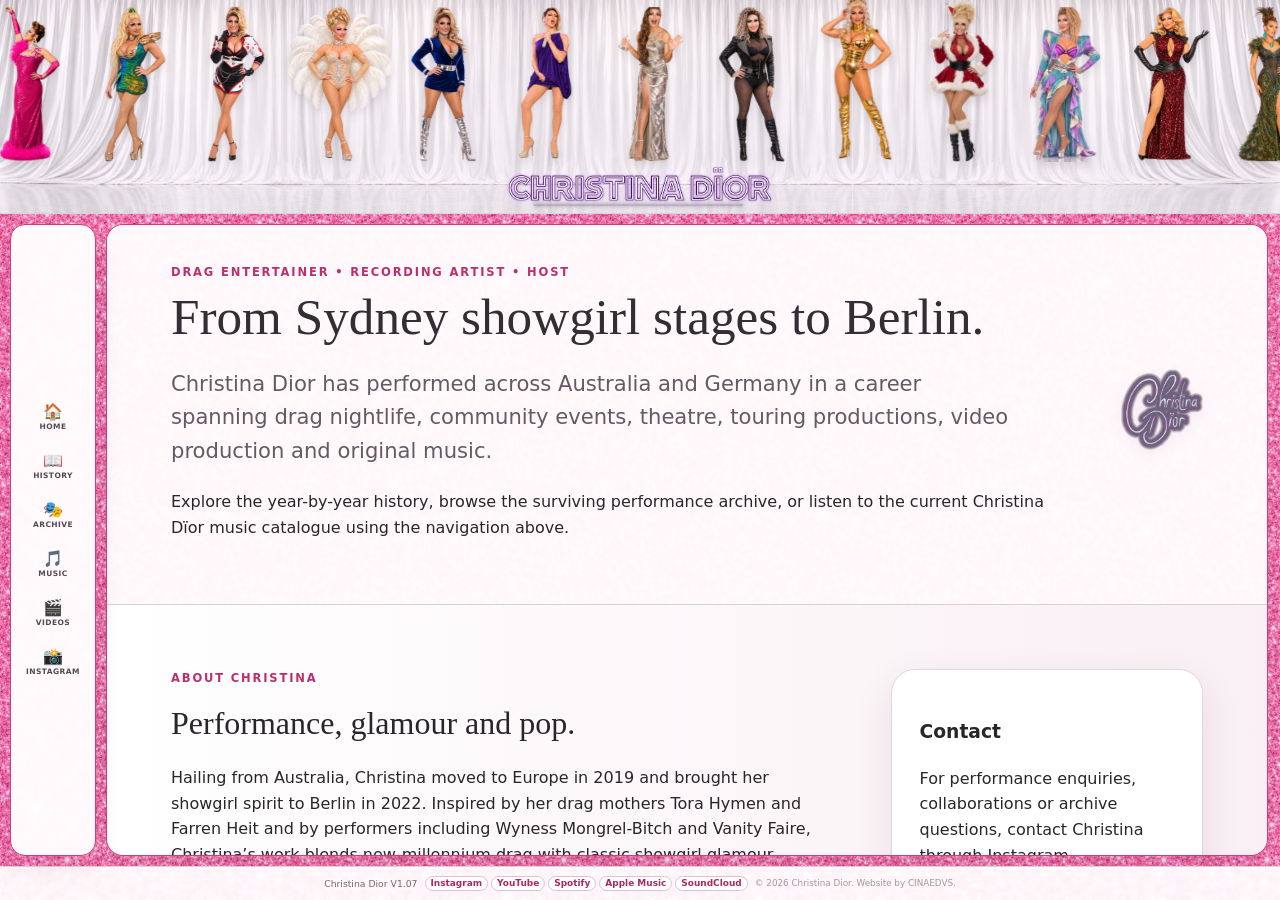
==== commit 25e81f08: "Add files via upload" ====
--- a/index.html
+++ b/index.html
@@ -4,4 +4,4 @@
 <section class="hero-copy"><div class="home-intro"><p class="eyebrow">Drag entertainer • recording artist • host</p><h1 class="visually-hidden">Christina Dior</h1><h2>From Sydney showgirl stages to Berlin.</h2><p class="lede">Christina Dior has performed across Australia and Germany in a career spanning drag nightlife, community events, theatre, touring productions, video production and original music.</p><p>Explore the year-by-year history, browse the surviving performance archive, or listen to the current Christina Dïor music catalogue using the navigation above.</p></div><img alt="Christina Dior signature" class="signature-side" src="assets/img/signature.png"/></section>
 
 <section class="about-slab"><div><p class="eyebrow">About Christina</p><h2>Performance, glamour and pop.</h2><p>Hailing from Australia, Christina moved to Europe in 2019 and brought her showgirl spirit to Berlin in 2022. Inspired by her drag mothers Tora Hymen and Farren Heit and by performers including Wyness Mongrel-Bitch and Vanity Faire, Christina’s work blends new-millennium drag with classic showgirl glamour.</p><p>Her performances centre on dance and pop, theatrical edits, comedy and celebration — increasingly including original songs written and produced under the Christina Dïor name.</p></div><div class="contact-card"><h3>Contact</h3><p>For performance enquiries, collaborations or archive questions, contact Christina through Instagram.</p><a class="btn" href="https://www.instagram.com/misschristinadior/" target="_blank">Message on Instagram</a></div></section>
-</main><footer><div class="footer-signature"><img alt="Christina Dior signature" src="assets/img/signature.png"/></div><p>Christina Dior V1.06</p><div class="socials"><a href="https://www.instagram.com/misschristinadior/" target="_blank">Instagram</a><a href="https://www.youtube.com/@misschristinadior" target="_blank">YouTube</a><a href="https://open.spotify.com/artist/7vL5UuL1DToOBcyfrEnHmO" target="_blank">Spotify</a><a href="https://music.apple.com/us/artist/christina-d%C3%AFor/1755499898" target="_blank">Apple Music</a><a href="https://soundcloud.com/christina-dior-234378743" target="_blank">SoundCloud</a></div><p class="fine">© 2026 Christina Dior. Website by CINAEDVS.</p></footer></body></html>+</main><footer><div class="footer-signature"><img alt="Christina Dior signature" src="assets/img/signature.png"/></div><p>Christina Dior V1.07</p><div class="socials"><a href="https://www.instagram.com/misschristinadior/" target="_blank">Instagram</a><a href="https://www.youtube.com/@misschristinadior" target="_blank">YouTube</a><a href="https://open.spotify.com/artist/7vL5UuL1DToOBcyfrEnHmO" target="_blank">Spotify</a><a href="https://music.apple.com/us/artist/christina-d%C3%AFor/1755499898" target="_blank">Apple Music</a><a href="https://soundcloud.com/christina-dior-234378743" target="_blank">SoundCloud</a></div><p class="fine">© 2026 Christina Dior. Website by CINAEDVS.</p></footer></body></html>
